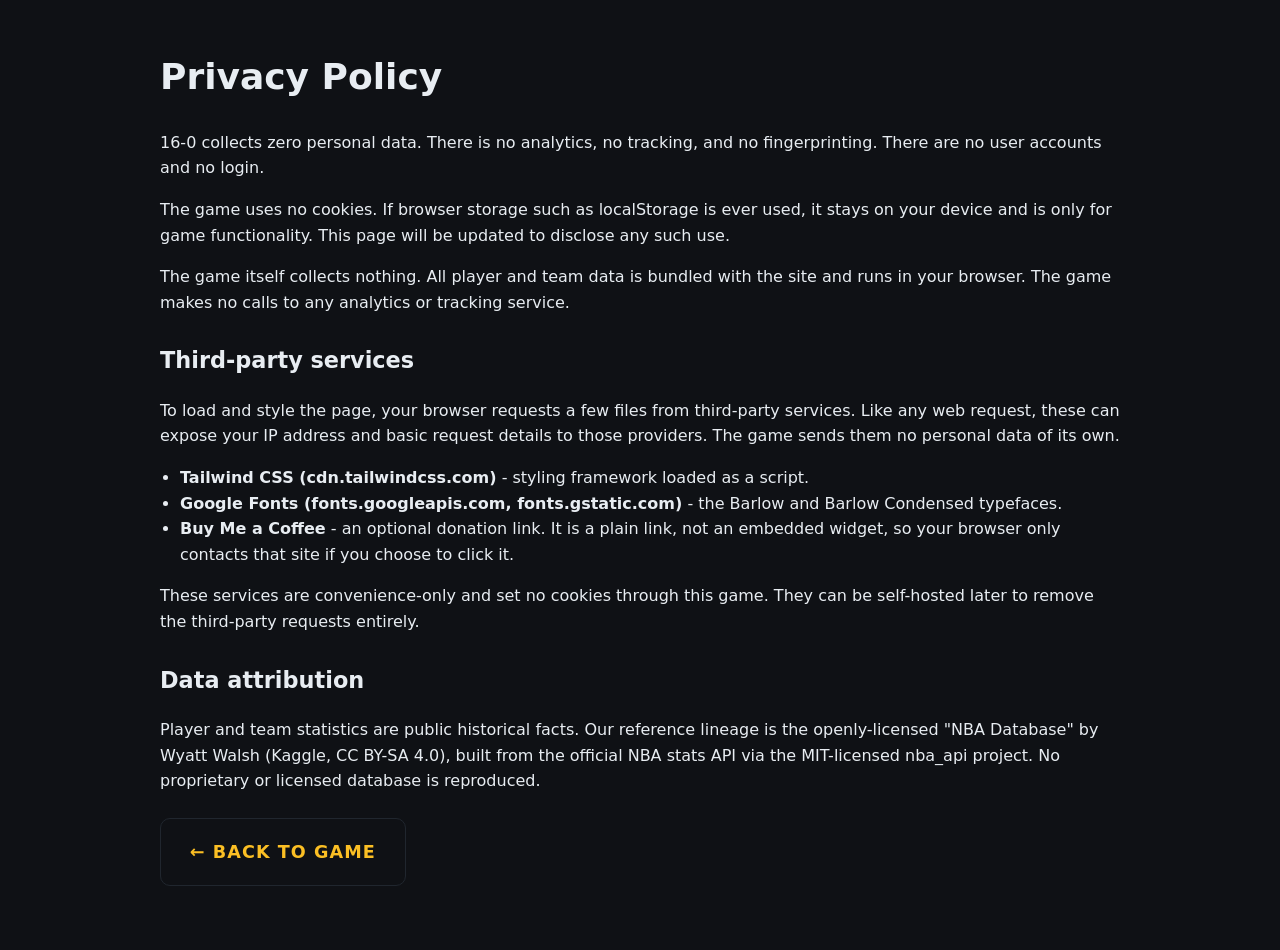
==== pages/privacy.html @ afa3c84a "feat: entirety of v1 complete" ====
<!DOCTYPE html>
<html lang="en">
<head>
  <meta charset="UTF-8" />
  <meta name="viewport" content="width=device-width, initial-scale=1.0" />
  <title>Privacy Policy - 16-0</title>
  <link rel="stylesheet" href="../css/main.css" />
</head>
<body>
  <!-- DRAFT: review with the developer before public launch. Keep accurate to actual behavior. -->
  <main id="app" class="doc">
    <h1>Privacy Policy</h1>
    <p>
      16-0 collects zero personal data. There is no analytics, no tracking, and
      no fingerprinting. There are no user accounts and no login.
    </p>
    <p>
      The game uses no cookies. If browser storage such as localStorage is ever
      used, it stays on your device and is only for game functionality. This
      page will be updated to disclose any such use.
    </p>
    <p>
      The game itself collects nothing. All player and team data is bundled with
      the site and runs in your browser. The game makes no calls to any analytics
      or tracking service.
    </p>

    <h2>Third-party services</h2>
    <p>
      To load and style the page, your browser requests a few files from
      third-party services. Like any web request, these can expose your IP address
      and basic request details to those providers. The game sends them no personal
      data of its own.
    </p>
    <ul>
      <li><strong>Tailwind CSS (cdn.tailwindcss.com)</strong> - styling framework loaded as a script.</li>
      <li><strong>Google Fonts (fonts.googleapis.com, fonts.gstatic.com)</strong> - the Barlow and Barlow Condensed typefaces.</li>
      <li><strong>Buy Me a Coffee</strong> - an optional donation link. It is a plain link, not an embedded widget, so your browser only contacts that site if you choose to click it.</li>
    </ul>
    <p>
      These services are convenience-only and set no cookies through this game. They
      can be self-hosted later to remove the third-party requests entirely.
    </p>

    <h2>Data attribution</h2>
    <p>
      Player and team statistics are public historical facts. Our reference lineage
      is the openly-licensed "NBA Database" by Wyatt Walsh (Kaggle, CC BY-SA 4.0),
      built from the official NBA stats API via the MIT-licensed nba_api project. No
      proprietary or licensed database is reproduced.
    </p>

    <p style="margin-top: 1.5rem"><a class="btn btn-ghost" href="../index.html">&larr; Back to game</a></p>
  </main>
</body>
</html>
---- css/main.css ----
/* 16-0 custom styles. Tailwind handles layout utilities; this file holds the
   components Tailwind cannot express cleanly: buttons, the half-court, the spin
   reel, drag states, and the menu overlay. Palette mirrors tailwind.config. */

:root {
  --color-bg: #0f1115;
  --color-surface: #181c22;
  --color-surface-2: #20262e;
  --color-text: #e8edf2;
  --color-muted: #9aa6b2;
  --color-orange: #e8743b;
  --color-gold: #fbbf24;
  --radius: 10px;
  --ease: cubic-bezier(0.16, 1, 0.3, 1);
  --duration: 200ms;
}

/* Base layer. Index.html also sets these via Tailwind utility classes (which win
   on that page); this keeps the standalone legal pages themed without Tailwind. */
body {
  margin: 0;
  background: var(--color-bg);
  color: var(--color-text);
  font-family: "Barlow", system-ui, -apple-system, sans-serif;
  line-height: 1.6;
}
.screen, .site-footer, .overlay { font-family: inherit; }

/* Depth on the app shell: a faint warm glow up top and a soft vignette below, over
   a near-black base. Higher specificity than Tailwind's bg-court so the color stays
   but the gradient layers on. Fixed so it doesn't scroll. */
body.bg-court {
  background-color: #0b0d11;
  background-image:
    radial-gradient(70% 45% at 50% -5%, rgba(251, 191, 36, 0.07), transparent 70%),
    radial-gradient(90% 60% at 50% 110%, rgba(0, 0, 0, 0.55), transparent 65%);
  background-attachment: fixed;
  background-repeat: no-repeat;
}

/* Standalone content pages (about/privacy/terms) opt in with class="doc". */
.doc { max-width: 60rem; margin: 0 auto; padding: 1.5rem 1rem 3rem; }
.doc h1, .doc h2 { font-family: "Barlow Condensed", system-ui, sans-serif; font-weight: 700; }
.doc h1 { font-size: 2.25rem; }
.doc h2 { font-size: 1.4rem; margin-top: 1.75rem; }
.doc a { color: var(--color-gold); }
.doc ul { padding-left: 1.25rem; }

/* A screen is one full view. It grows to fill the main column so the footer
   stays pinned to the bottom of the viewport instead of bouncing with content.
   JS toggles Tailwind's .hidden (display:none) so only one screen is ever laid out. */
.screen {
  display: flex;
  flex: 1 0 auto;
  flex-direction: column;
  align-items: center;
  text-align: center;
  justify-content: flex-start;
  padding-top: 0.25rem;
  animation: screen-in var(--duration) var(--ease);
}
/* Short, hero-style screens read better centered in the available height. */
.screen[data-screen="menu"],
.screen[data-screen="result"] {
  justify-content: center;
  padding-top: 0;
}

@keyframes screen-in {
  from { opacity: 0; transform: translateY(8px); }
  to { opacity: 1; transform: translateY(0); }
}

/* Hero wordmark: a whisper of warm glow so it lifts off the dark backdrop. */
#menu-title { text-shadow: 0 0 48px rgba(251, 191, 36, 0.10); }

/* ---- Buttons ---- */
.btn {
  display: inline-flex;
  align-items: center;
  justify-content: center;
  min-height: 44px;
  padding: 0.7rem 1.8rem;
  border: none;
  border-radius: var(--radius);
  font-family: "Barlow Condensed", system-ui, sans-serif;
  font-weight: 700;
  font-size: 1.1rem;
  text-transform: uppercase;
  letter-spacing: 0.06em;
  text-decoration: none;
  cursor: pointer;
  transition: transform var(--duration) var(--ease),
              filter var(--duration) var(--ease),
              box-shadow var(--duration) var(--ease),
              border-color var(--duration) var(--ease),
              background-color var(--duration) var(--ease);
}

.btn-gold { background: var(--color-gold); color: #1a1206; }
.btn-orange { background: var(--color-orange); color: #fff; }
.btn-ghost {
  background: transparent;
  color: var(--color-text);
  border: 1px solid var(--color-surface-2);
}
.btn:hover { filter: brightness(1.06); transform: translateY(-1px); }
.btn:active { transform: translateY(1px); filter: brightness(1); }
.btn-gold:hover { box-shadow: 0 8px 24px rgba(251, 191, 36, 0.28); }
.btn-ghost:hover { background: var(--color-surface); border-color: rgba(251, 191, 36, 0.55); }

.btn-back {
  align-self: flex-start;
  background: none;
  border: none;
  color: var(--color-muted);
  font-size: 0.95rem;
  cursor: pointer;
  padding: 0.25rem 0;
  transition: color var(--duration) var(--ease);
}
.btn-back:hover { color: var(--color-text); }

.btn-icon {
  background: var(--color-surface);
  color: var(--color-text);
  border: 1px solid var(--color-surface-2);
  border-radius: var(--radius);
  width: 44px;
  height: 44px;
  display: inline-flex;
  align-items: center;
  justify-content: center;
  cursor: pointer;
  transition: background-color var(--duration) var(--ease);
}
.btn-icon:hover { background: var(--color-surface-2); }

.btn-coffee {
  display: inline-block;
  background: var(--color-gold);
  color: #1a1206;
  font-family: "Barlow Condensed", system-ui, sans-serif;
  font-weight: 700;
  text-transform: uppercase;
  letter-spacing: 0.05em;
  padding: 0.55rem 1.4rem;
  border-radius: 999px;
  transition: transform var(--duration) var(--ease), filter var(--duration) var(--ease);
}
.btn-coffee:hover { filter: brightness(1.08); transform: translateY(-2px); box-shadow: 0 8px 22px rgba(251, 191, 36, 0.3); }

/* ---- Cards (mode + era) ---- */
.mode-card,
.era-card {
  display: flex;
  flex-direction: column;
  align-items: flex-start;
  text-align: left;
  background: linear-gradient(180deg, var(--color-surface), #14181e);
  border: 1px solid var(--color-surface-2);
  border-radius: var(--radius);
  padding: 1.25rem;
  cursor: pointer;
  transition: transform var(--duration) var(--ease),
              border-color var(--duration) var(--ease),
              box-shadow var(--duration) var(--ease),
              background-color var(--duration) var(--ease);
}
.mode-card:hover,
.era-card:hover {
  transform: translateY(-4px);
  border-color: var(--color-gold);
  box-shadow: 0 14px 32px rgba(0, 0, 0, 0.45), 0 0 0 1px rgba(251, 191, 36, 0.22);
}
.mode-card.selected,
.era-card.selected { border-color: var(--color-gold); }

/* Cards rise in with a small stagger after the screen fades in. */
.mode-card { animation: rise-in 380ms var(--ease) both; }
.mode-card:nth-child(2) { animation-delay: 90ms; }
@keyframes rise-in {
  from { opacity: 0; transform: translateY(14px); }
  to { opacity: 1; transform: translateY(0); }
}

.era-card {
  align-items: center;
  text-align: center;
  min-height: 96px;
  justify-content: center;
}
.era-card .era-name { font-family: "Barlow Condensed", sans-serif; font-weight: 700; font-size: 1.25rem; }
.era-card .era-years { color: var(--color-muted); font-size: 0.85rem; }

.era-card.locked {
  cursor: not-allowed;
  opacity: 0.45;
}
.era-card.locked:hover { transform: none; border-color: var(--color-surface-2); }
.era-card .era-badge {
  font-size: 0.7rem;
  text-transform: uppercase;
  letter-spacing: 0.08em;
  color: var(--color-gold);
  margin-top: 0.35rem;
}

/* ---- Spin ---- */
.spin-stage {
  width: 100%;
  max-width: 22rem;
  height: 6rem;
  display: flex;
  align-items: center;
  justify-content: center;
  background: linear-gradient(180deg, var(--color-surface), #14181e);
  border: 1px solid var(--color-surface-2);
  border-radius: var(--radius);
  overflow: hidden;
  transition: border-color var(--duration) var(--ease), box-shadow var(--duration) var(--ease);
}
/* The reel glows gold while spinning and holds a soft glow once it settles,
   echoing 82-0's lit-up spin boxes but in our palette. */
.spin-stage:has(.is-spinning) {
  border-color: var(--color-gold);
  box-shadow: 0 0 0 1px rgba(251, 191, 36, 0.35), inset 0 0 36px rgba(251, 191, 36, 0.12);
}
.spin-stage:has(.settled) {
  border-color: color-mix(in srgb, var(--accent, var(--color-gold)) 55%, transparent);
  box-shadow: 0 0 26px color-mix(in srgb, var(--accent, var(--color-gold)) 22%, transparent);
}
.spin-reel {
  font-family: "Barlow Condensed", sans-serif;
  font-weight: 800;
  font-size: clamp(1.1rem, 4vw, 1.7rem);
  line-height: 1.05;
  text-align: center;
  padding: 0 0.75rem;
}
.spin-reel.is-spinning {
  filter: blur(1px);
  opacity: 0.85;
  animation: reel-pulse 120ms linear infinite;
}
.spin-reel.settled {
  color: var(--accent, var(--color-gold));
  animation: reel-pop 320ms var(--ease);
}
.spin-reel .reel-year { display: block; font-size: 0.85em; color: var(--color-muted); }
@keyframes reel-pulse { 50% { transform: translateY(-2px); } }
@keyframes reel-pop { 0% { transform: scale(0.85); } 60% { transform: scale(1.06); } 100% { transform: scale(1); } }

/* ---- Draft layout: spin reel + picks on the left, half-court on the right ---- */
.draft-layout {
  width: 100%;
  display: flex;
  flex-direction: column;
  gap: 1rem;
  margin-top: 0.25rem;
  align-items: center;
}
.draft-left {
  width: 100%;
  display: flex;
  flex-direction: column;
  align-items: center;
}
/* Stacked on mobile: court first so the tap-to-place target stays in view. */
.draft-right { width: 100%; order: -1; }
@media (min-width: 768px) {
  .draft-layout { flex-direction: row; align-items: flex-start; justify-content: center; }
  .draft-left { width: 22rem; flex: none; order: 0; }
  .draft-right { flex: 1; order: 0; }
  .draft-right .court { margin-top: 0; }
}

/* ---- Half court ---- */
/* Realistic light-hardwood floor with faint plank lines and white court markings. */
.court {
  position: relative;
  width: 100%;
  max-width: 30rem;
  aspect-ratio: 1 / 0.82;
  margin: 1.5rem auto 0;
  background:
    repeating-linear-gradient(90deg, rgba(0,0,0,0.05) 0 2px, transparent 2px 40px),
    linear-gradient(180deg, #c79a63 0%, #b9893f 100%);
  border: 2px solid rgba(255,255,255,0.55);
  border-radius: var(--radius);
  overflow: hidden;
}
/* Paint / key */
.court::before {
  content: "";
  position: absolute;
  top: 0;
  left: 50%;
  transform: translateX(-50%);
  width: 34%;
  height: 38%;
  border: 2px solid rgba(255,255,255,0.55);
  border-top: none;
}
/* Three-point arc + free-throw circle */
.court::after {
  content: "";
  position: absolute;
  top: -28%;
  left: 50%;
  transform: translateX(-50%);
  width: 92%;
  height: 78%;
  border: 2px solid rgba(255,255,255,0.5);
  border-radius: 0 0 50% 50%;
}

.slot {
  position: absolute;
  transform: translate(-50%, -50%);
  width: 4.4rem;
  height: 4.4rem;
  display: flex;
  align-items: center;
  justify-content: center;
  border: 2px solid rgba(255,255,255,0.75);
  border-radius: 50%;
  background: rgba(15,17,21,0.45);
  transition: border-color var(--duration) var(--ease),
              background-color var(--duration) var(--ease),
              transform var(--duration) var(--ease);
  z-index: 1;
}
.slot .slot-label {
  position: absolute;
  bottom: -1.2rem;
  font-family: "Barlow Condensed", sans-serif;
  font-weight: 700;
  font-size: 0.8rem;
  color: #fff;
  text-shadow: 0 1px 2px rgba(0,0,0,0.5);
}
/* Highlight slots an actively dragged player is eligible for. */
.slot.eligible {
  border-color: var(--color-gold);
  background: rgba(251,191,36,0.18);
}
.slot.drop-hover { transform: translate(-50%, -50%) scale(1.08); }

/* Detail card for the highlighted court player: full name, positions, then stats.
   Hidden (collapsed + faded) until .show is added, then it slides/fades in. */
.player-detail {
  width: 100%;
  max-width: 24rem;
  margin: 0.85rem auto 0;
  padding: 0 0.75rem;
  border-left: 3px solid var(--accent, var(--color-gold));
  text-align: left;
  opacity: 0;
  max-height: 0;
  overflow: hidden;
  transform: translateY(-4px);
  transition: opacity var(--duration) var(--ease),
              transform var(--duration) var(--ease),
              max-height var(--duration) var(--ease);
}
.player-detail.show {
  opacity: 1;
  max-height: 6rem;
  transform: translateY(0);
  padding: 0.4rem 0.75rem;
}
.player-detail .pd-name {
  font-family: "Barlow Condensed", sans-serif;
  font-weight: 800;
  font-size: 1.1rem;
  line-height: 1.1;
  color: var(--color-text);
}
.player-detail .pd-pos {
  font-family: "Barlow Condensed", sans-serif;
  font-weight: 700;
  font-size: 0.78rem;
  letter-spacing: 0.04em;
  color: var(--accent, var(--color-gold));
}
.player-detail .pd-stats {
  font-size: 0.72rem;
  color: var(--color-muted);
  margin-top: 0.15rem;
}
@media (prefers-reduced-motion: reduce) {
  .player-detail { transition: none; }
}

/* Prompt under the court that guides placing/moving the active player. */
.court-hint {
  min-height: 1.4rem;
  margin: 0.85rem auto 0;
  max-width: 28rem;
  text-align: center;
  font-size: 0.85rem;
  color: var(--color-gold);
}

/* Slot positions mirror a real half-court diagram (basket at top):
   PF + C flank the paint up high, SF on the left wing, SG on the right wing,
   PG out front at the top of the key. */
.slot[data-slot="PF"] { left: 28%; top: 22%; }
.slot[data-slot="C"]  { left: 70%; top: 18%; }
.slot[data-slot="SF"] { left: 16%; top: 48%; }
.slot[data-slot="SG"] { left: 86%; top: 52%; }
.slot[data-slot="PG"] { left: 50%; top: 78%; }

/* ---- Player chips / bench ---- */
.player {
  display: flex;
  flex-direction: column;
  align-items: center;
  justify-content: center;
  gap: 0.1rem;
  background: var(--color-surface-2);
  border: 1px solid rgba(255,255,255,0.10);
  border-radius: 8px;
  padding: 0.4rem 0.5rem;
  cursor: pointer;
  touch-action: none;
  user-select: none;
  transition: transform var(--duration) var(--ease), box-shadow var(--duration) var(--ease);
}
.player:hover { transform: translateY(-2px); box-shadow: 0 4px 14px rgba(0,0,0,0.35); border-color: rgba(251,191,36,0.45); }
.player.dragging { opacity: 0.45; }

/* Chip inside a court slot is round and compact. Neutral by default so it only
   draws attention once selected. */
/* Placed chip keeps its team's color (--accent, set inline) as a ring + faint tint
   so the court reads as a real lineup of franchises. Falls back to neutral. */
.slot .player {
  width: 100%;
  height: 100%;
  border-radius: 50%;
  background: color-mix(in srgb, var(--accent, var(--color-surface-2)) 16%, var(--color-surface-2));
  color: var(--color-text);
  border: 2px solid var(--accent, rgba(255,255,255,0.18));
}
/* The selected chip deepens its team color and glows; its eligible targets breathe. */
.slot .player.selected {
  background: color-mix(in srgb, var(--accent, var(--color-gold)) 34%, var(--color-surface-2));
  border-color: #fff;
  box-shadow: 0 0 0 3px color-mix(in srgb, var(--accent, var(--color-gold)) 55%, transparent);
}
/* Court node shows 2-letter initials big, overall small underneath. */
.player .p-init { font-family: "Barlow Condensed", sans-serif; font-weight: 800; font-size: 1.15rem; line-height: 1; letter-spacing: 0.02em; }
.player .p-name { font-family: "Barlow Condensed", sans-serif; font-weight: 700; font-size: 0.8rem; line-height: 1; text-align: center; }
.player .p-meta { font-size: 0.68rem; color: var(--color-muted); }
.player .p-ovr {
  font-family: "Barlow Condensed", sans-serif;
  font-weight: 800;
  font-size: 0.78rem;
  color: var(--color-gold);
}

/* Slots a selected player can move to or swap with. Pulses to invite a tap;
   also carries a static highlight so reduced-motion users still see the targets. */
.slot.breathing {
  border-color: var(--color-gold);
  background: rgba(251,191,36,0.16);
  animation: breathe 1.4s var(--ease) infinite;
}
@keyframes breathe {
  0%, 100% { box-shadow: 0 0 0 0 rgba(251,191,36,0.0); }
  50% { box-shadow: 0 0 0 6px rgba(251,191,36,0.22); }
}

.bench {
  display: flex;
  flex-wrap: wrap;
  justify-content: center;
  gap: 0.6rem;
  width: 100%;
  margin-top: 0.75rem;
  min-height: 4rem;
}
.bench .player-mini { min-width: 9rem; }

/* A pick that cannot be drafted right now (already owned, or no open slot). */
.player.locked { opacity: 0.4; cursor: not-allowed; }
.player.locked:hover { transform: none; box-shadow: none; }

/* ---- Tournament ---- */
.matchup {
  display: grid;
  grid-template-columns: 1fr auto 1fr;
  gap: 0.75rem;
  align-items: start;
  margin-top: 1rem;
}
.matchup-side {
  background: var(--color-surface);
  border: 1px solid var(--color-surface-2);
  border-top: 3px solid var(--color-surface-2); /* color set inline per team */
  border-radius: var(--radius);
  padding: 0.85rem;
  text-align: center;
}
.vs {
  align-self: center;
  font-family: "Barlow Condensed", sans-serif;
  font-weight: 700;
  color: var(--color-muted);
}
.opp-year { color: var(--color-muted); font-size: 0.75rem; font-weight: 600; white-space: nowrap; }
.mini-five { display: flex; flex-direction: column; gap: 0.35rem; margin-top: 0.5rem; }
.player-mini {
  display: flex;
  align-items: center;
  gap: 0.5rem;
  background: var(--color-surface-2);
  border-radius: 6px;
  padding: 0.3rem 0.5rem;
  font-size: 0.85rem;
}
/* Initial-avatar square; background color is set inline (team or gold). */
.mini-av {
  flex: none;
  width: 1.6rem;
  height: 1.6rem;
  border-radius: 5px;
  display: inline-flex;
  align-items: center;
  justify-content: center;
  font-family: "Barlow Condensed", sans-serif;
  font-weight: 800;
  font-size: 0.72rem;
  color: #15110a;
}
.mini-slot { font-family: "Barlow Condensed", sans-serif; font-weight: 700; color: var(--color-muted); width: 1.6rem; text-align: left; }
.mini-name { flex: 1; text-align: left; }
.player-mini .p-ovr { color: var(--color-gold); font-family: "Barlow Condensed", sans-serif; font-weight: 800; }

.game-log {
  margin: 1rem auto 0;
  width: 100%;
  max-width: 24rem;
  display: flex;
  flex-direction: column;
  gap: 0.35rem;
}
.game-row {
  display: flex;
  justify-content: space-between;
  gap: 1rem;
  padding: 0.4rem 0.75rem;
  border-radius: 6px;
  background: var(--color-surface);
  border-left: 3px solid transparent;
  font-family: "Barlow Condensed", sans-serif;
  font-weight: 600;
}
.game-row.win { border-color: var(--color-gold); }
.game-row.loss { border-color: #9aa6b2; }

/* Live game scoreboard with the count-up score. */
.scoreboard { text-align: center; margin-top: 1rem; min-height: 4.5rem; }
.sb-label {
  font-family: "Barlow Condensed", sans-serif;
  text-transform: uppercase;
  letter-spacing: 0.1em;
  color: var(--color-muted);
  font-size: 0.85rem;
}
.sb-score {
  font-family: "Barlow Condensed", sans-serif;
  font-weight: 800;
  font-size: clamp(2.2rem, 9vw, 3.2rem);
  line-height: 1;
  display: flex;
  align-items: center;
  justify-content: center;
  gap: 0.75rem;
}
.sb-score .sb-dash { color: var(--color-muted); }
.sb-score .won { color: var(--color-gold); }

.confirm-panel { max-width: 26rem; text-align: left; }

/* Score-animation speed picker, sits beside the play button. */
.speed-control {
  display: inline-flex;
  align-items: center;
  gap: 0.4rem;
  color: var(--color-muted);
  font-family: "Barlow Condensed", sans-serif;
  font-weight: 700;
  font-size: 0.85rem;
  text-transform: uppercase;
  letter-spacing: 0.05em;
}
.speed-control select {
  background: var(--color-surface);
  border: 1px solid var(--color-surface-2);
  border-radius: 8px;
  color: var(--color-text);
  font: inherit;
  padding: 0.4rem 0.5rem;
  cursor: pointer;
}

/* Post-game box score: a small title over two tables (your roster | opponent). */
.statsheet {
  display: flex;
  flex-direction: column;
  align-items: center;
  gap: 0.6rem;
  margin: 1rem auto 0;
  width: 100%;
  max-width: 40rem;
  animation: screen-in 240ms var(--ease);
}
.statsheet:empty { display: none; }
.ss-title {
  font-family: "Barlow Condensed", sans-serif;
  font-weight: 800;
  font-size: 0.95rem;
  text-transform: uppercase;
  letter-spacing: 0.06em;
  color: var(--color-muted);
}
.ss-tables {
  display: flex;
  flex-wrap: wrap;
  justify-content: center;
  gap: 1rem 1.5rem;
  width: 100%;
}
.ss-table {
  border-collapse: collapse;
  font-size: 0.8rem;
  flex: 1 1 16rem;
  max-width: 20rem;
}
.ss-table th, .ss-table td { padding: 0.3rem 0.4rem; text-align: right; }
.ss-table thead th {
  font-family: "Barlow Condensed", sans-serif;
  text-transform: uppercase;
  letter-spacing: 0.05em;
  font-size: 0.7rem;
  color: var(--color-muted);
  border-bottom: 1px solid var(--color-surface-2);
}
.ss-table th.ss-team { text-align: left; font-size: 0.95rem; font-weight: 800; }
.ss-table td.ss-name { text-align: left; display: flex; align-items: center; gap: 0.45rem; }
.ss-table tbody tr:nth-child(odd) { background: rgba(255,255,255,0.02); }
/* Standout of each five (most pts + reb + ast). Listed after the zebra rule so it
   wins on source order. */
.ss-table tbody tr.ss-top { background: color-mix(in srgb, var(--color-gold) 16%, transparent); }
.ss-table tbody tr.ss-top td { font-weight: 700; color: var(--color-text); }
.ss-table tbody td { font-variant-numeric: tabular-nums; }
.ss-av {
  flex: none;
  width: 1.4rem;
  height: 1.4rem;
  border-radius: 4px;
  display: inline-flex;
  align-items: center;
  justify-content: center;
  font-family: "Barlow Condensed", sans-serif;
  font-weight: 800;
  font-size: 0.66rem;
  color: #15110a;
}

/* Game picker shown at series end: one pill per game, click to view its box score. */
.box-tabs {
  display: flex;
  flex-wrap: wrap;
  justify-content: center;
  gap: 0.4rem;
  margin: 1rem auto 0;
}
.box-tabs:empty { display: none; }
.box-tab {
  background: var(--color-surface);
  border: 1px solid var(--color-surface-2);
  border-radius: 999px;
  color: var(--color-muted);
  font-family: "Barlow Condensed", sans-serif;
  font-weight: 700;
  font-size: 0.75rem;
  text-transform: uppercase;
  letter-spacing: 0.04em;
  padding: 0.25rem 0.75rem;
  cursor: pointer;
  transition: color var(--duration) var(--ease), border-color var(--duration) var(--ease);
}
.box-tab:hover { color: var(--color-text); }
.box-tab.active { color: #1a1206; background: var(--color-gold); border-color: var(--color-gold); }

/* Finals MVP card on the result screen. */
.result-mvp {
  margin: 1.25rem auto 0;
  padding: 0.85rem 1.75rem;
  border: 1px solid var(--color-surface-2);
  border-radius: var(--radius);
  background: linear-gradient(180deg, rgba(251,191,36,0.08), transparent);
}
.result-mvp .mvp-label {
  font-family: "Barlow Condensed", sans-serif;
  font-weight: 800;
  text-transform: uppercase;
  letter-spacing: 0.12em;
  font-size: 0.75rem;
  color: var(--color-gold);
}
.result-mvp .mvp-name {
  font-family: "Barlow Condensed", sans-serif;
  font-weight: 800;
  font-size: 1.5rem;
  line-height: 1.1;
}
.result-mvp .mvp-stats {
  color: var(--color-muted);
  font-size: 0.85rem;
  margin-top: 0.15rem;
}

/* ---- Draft picks list (spun team) ---- */
.pick-list {
  width: 100%;
  max-width: 30rem;
  margin: 0.6rem auto 0;
  display: flex;
  flex-direction: column;
  gap: 0.4rem;
  max-height: 22rem;
  overflow-y: auto;
  padding-right: 0.35rem;
  scrollbar-width: thin;
  scrollbar-color: var(--color-surface-2) transparent;
}
.pick-list::-webkit-scrollbar { width: 8px; }
.pick-list::-webkit-scrollbar-thumb {
  background: var(--color-surface-2);
  border-radius: 999px;
}
.pick-row {
  width: 100%;
  text-align: left;
  background: var(--color-surface);
  border: 1px solid var(--color-surface-2);
  border-radius: 8px;
  padding: 0.4rem 0.65rem;
  cursor: pointer;
  transition: transform var(--duration) var(--ease), border-color var(--duration) var(--ease);
}
.pick-row:hover { transform: translateX(3px); border-color: var(--color-gold); box-shadow: inset 3px 0 0 var(--color-gold); }
.pick-row.selected { border-color: var(--color-gold); box-shadow: 0 0 0 1px var(--color-gold); }
.pick-row.locked { opacity: 0.4; cursor: not-allowed; }
.pick-row.locked:hover { transform: none; border-color: var(--color-surface-2); }
.pick-head { display: flex; align-items: baseline; gap: 0.5rem; }
.pick-name { font-family: "Barlow Condensed", sans-serif; font-weight: 700; font-size: 0.98rem; line-height: 1.1; }
.pick-pos { color: var(--color-muted); font-size: 0.72rem; text-transform: uppercase; letter-spacing: 0.05em; }
.pick-ovr { margin-left: auto; font-family: "Barlow Condensed", sans-serif; font-weight: 800; color: var(--color-gold); }
.pick-stats { color: var(--color-muted); font-size: 0.72rem; margin-top: 0.05rem; line-height: 1.2; }

/* Ratings-mode filters: search, position chips, and sort. */
.pick-controls {
  width: 100%;
  max-width: 30rem;
  margin: 0 auto;
  display: flex;
  flex-wrap: wrap;
  gap: 0.4rem;
  align-items: center;
  justify-content: center;
}
.pick-search {
  flex: 1 1 100%;
  background: var(--color-surface);
  border: 1px solid var(--color-surface-2);
  border-radius: 8px;
  color: var(--color-text);
  padding: 0.32rem 0.6rem;
  font: inherit;
  font-size: 0.85rem;
}
.pick-search::placeholder { color: var(--color-muted); }
.pick-chips { display: flex; flex-wrap: wrap; gap: 0.3rem; }
.pick-chip {
  background: var(--color-surface);
  border: 1px solid var(--color-surface-2);
  border-radius: 999px;
  color: var(--color-muted);
  font-family: "Barlow Condensed", sans-serif;
  font-weight: 700;
  font-size: 0.72rem;
  text-transform: uppercase;
  letter-spacing: 0.04em;
  padding: 0.2rem 0.6rem;
  cursor: pointer;
  transition: color var(--duration) var(--ease), border-color var(--duration) var(--ease);
}
.pick-chip:hover { color: var(--color-text); }
.pick-chip.active { color: #1a1206; background: var(--color-gold); border-color: var(--color-gold); }
.pick-sort {
  display: inline-flex;
  align-items: center;
  gap: 0.3rem;
  color: var(--color-muted);
  font-size: 0.72rem;
  text-transform: uppercase;
  letter-spacing: 0.04em;
}
.pick-sort select {
  background: var(--color-surface);
  border: 1px solid var(--color-surface-2);
  border-radius: 8px;
  color: var(--color-text);
  font: inherit;
  font-size: 0.78rem;
  padding: 0.2rem 0.45rem;
}

/* The floating clone that follows the pointer during a drag. */
.drag-ghost {
  position: fixed;
  z-index: 60;
  pointer-events: none;
  width: 6rem;
  opacity: 0.95;
  transform: translate(-50%, -50%);
}

/* ---- Menu overlay ---- */
.overlay {
  position: fixed;
  inset: 0;
  background: rgba(0,0,0,0.6);
  display: flex;
  align-items: center;
  justify-content: center;
  padding: 1rem;
  z-index: 50;
  animation: screen-in 150ms var(--ease);
}
.overlay-panel {
  position: relative;
  width: 100%;
  max-width: 30rem;
  background: var(--color-surface);
  border: 1px solid var(--color-surface-2);
  border-radius: var(--radius);
  padding: 1.5rem;
}
.overlay-close {
  position: absolute;
  top: 0.75rem;
  right: 0.75rem;
  font-size: 1.4rem;
  line-height: 1;
}
.overlay-tabs { display: flex; gap: 0.5rem; margin: 0.5rem 0 1.25rem; }
.overlay-tab {
  background: none;
  border: none;
  color: var(--color-muted);
  font-family: "Barlow Condensed", sans-serif;
  font-weight: 700;
  font-size: 1rem;
  text-transform: uppercase;
  letter-spacing: 0.05em;
  padding: 0.35rem 0.2rem;
  border-bottom: 2px solid transparent;
  cursor: pointer;
  transition: color var(--duration) var(--ease), border-color var(--duration) var(--ease);
}
.overlay-tab:hover { color: var(--color-text); }
.overlay-tab.active { color: var(--color-text); border-color: var(--color-gold); }

.setting-row { display: flex; align-items: center; justify-content: space-between; padding: 0.5rem 0; }
.link { color: var(--color-gold); }
.link:hover { text-decoration: underline; }

/* ---- Footer ---- */
/* Compact, centered stack: support button, legal nav, disclaimer, fine print. */
.site-footer {
  display: flex;
  flex-direction: column;
  align-items: center;
  text-align: center;
  color: var(--color-muted);
  font-size: 0.85rem;
  padding: 1.25rem 1rem 1.5rem;
  border-top: 1px solid var(--color-surface);
}
.site-footer .btn-coffee { margin-bottom: 0.85rem; }
.legal-links { display: flex; gap: 1rem; margin-bottom: 0.75rem; }
.legal-links a { color: var(--color-muted); transition: color var(--duration) var(--ease); }
.legal-links a:hover { color: var(--color-gold); }
.footer-disclaimer {
  max-width: 34rem;
  margin: 0 auto 0.5rem;
  font-size: 0.78rem;
  line-height: 1.5;
}
.footer-fine { margin: 0; font-size: 0.72rem; opacity: 0.8; }

/* ---- Focus + reduced motion ---- */
:focus-visible { outline: 2px solid var(--color-gold); outline-offset: 3px; }

@media (prefers-reduced-motion: reduce) {
  *, *::before, *::after { animation-duration: 0.01ms !important; transition-duration: 0.01ms !important; }
}
/* Manual toggle from the Settings panel. */
body.reduce-motion *, body.reduce-motion *::before, body.reduce-motion *::after {
  animation-duration: 0.01ms !important;
  transition-duration: 0.01ms !important;
}
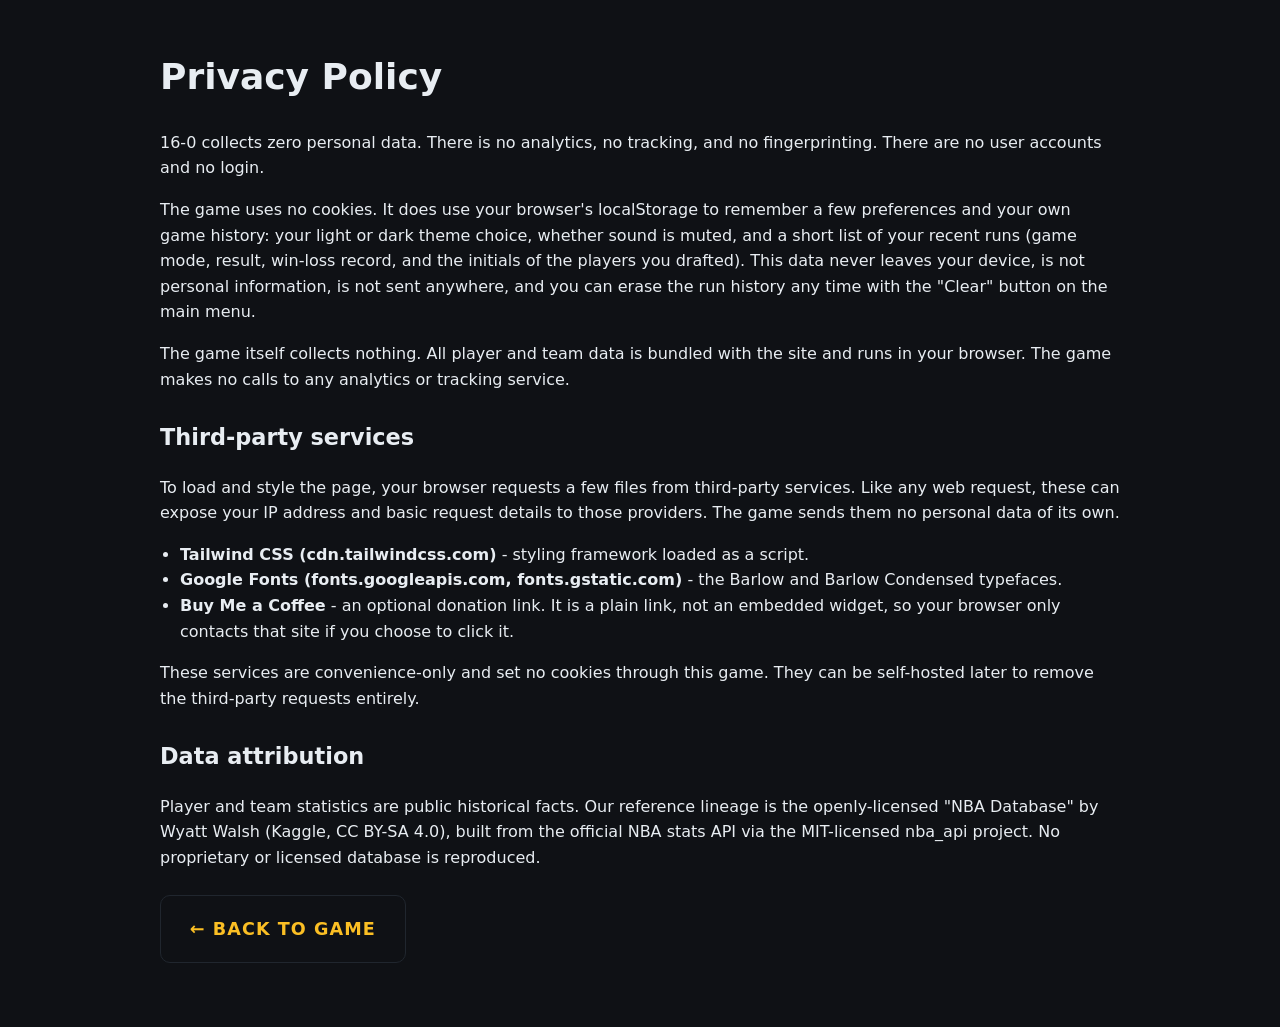
==== commit 76019219: "feat: added spin sound effect, more flexible player positions, privacy policy adjustment, light mode" ====
--- a/pages/privacy.html
+++ b/pages/privacy.html
@@ -15,9 +15,13 @@
       no fingerprinting. There are no user accounts and no login.
     </p>
     <p>
-      The game uses no cookies. If browser storage such as localStorage is ever
-      used, it stays on your device and is only for game functionality. This
-      page will be updated to disclose any such use.
+      The game uses no cookies. It does use your browser's localStorage to remember
+      a few preferences and your own game history: your light or dark theme choice,
+      whether sound is muted, and a short list of your recent runs (game mode,
+      result, win-loss record, and the initials of the players you drafted). This
+      data never leaves your device, is not personal information, is not sent
+      anywhere, and you can erase the run history any time with the "Clear" button on
+      the main menu.
     </p>
     <p>
       The game itself collects nothing. All player and team data is bundled with
--- a/css/main.css
+++ b/css/main.css
@@ -10,6 +10,8 @@
   --color-muted: #9aa6b2;
   --color-orange: #e8743b;
   --color-gold: #fbbf24;
+  --coffee-bg: #fbbf24;   /* Buy me a coffee button: gold in both themes */
+  --coffee-text: #000000; /* black text on the gold button in both themes */
   --radius: 10px;
   --ease: cubic-bezier(0.16, 1, 0.3, 1);
   --duration: 200ms;
@@ -38,6 +40,35 @@
   background-repeat: no-repeat;
 }
 
+/* Light theme: re-point the palette variables (every component reads these) and
+   override the few hard-coded utility colors and the app-shell background. Gold and
+   the team/court colors are intentionally kept. */
+body.light {
+  --color-bg: #f3f5f8;
+  --color-surface: #ffffff;
+  --color-surface-2: #e4e8ee;
+  --color-text: #1a2129;
+  --color-muted: #5c6773;
+  color: var(--color-text);
+}
+body.bg-court.light {
+  background-color: #eef1f5;
+  background-image:
+    radial-gradient(70% 45% at 50% -5%, rgba(251, 191, 36, 0.16), transparent 70%),
+    radial-gradient(90% 60% at 50% 110%, rgba(0, 0, 0, 0.06), transparent 65%);
+}
+body.light .text-white { color: var(--color-text); }
+body.light .text-muted { color: var(--color-muted); }
+body.light .spin-stage { background: linear-gradient(180deg, #ffffff, #eef1f5); }
+/* The cards hard-code a dark gradient bottom; give them a light one so their
+   description text stays readable in light mode. */
+body.light .mode-card,
+body.light .era-card { background: linear-gradient(180deg, #ffffff, #e7ebf2); }
+body.light .mode-card:hover,
+body.light .era-card:hover {
+  box-shadow: 0 12px 28px rgba(20, 30, 50, 0.14), 0 0 0 1px rgba(251, 191, 36, 0.3);
+}
+
 /* Standalone content pages (about/privacy/terms) opt in with class="doc". */
 .doc { max-width: 60rem; margin: 0 auto; padding: 1.5rem 1rem 3rem; }
 .doc h1, .doc h2 { font-family: "Barlow Condensed", system-ui, sans-serif; font-weight: 700; }
@@ -138,8 +169,8 @@
 
 .btn-coffee {
   display: inline-block;
-  background: var(--color-gold);
-  color: #1a1206;
+  background: var(--coffee-bg);
+  color: var(--coffee-text);
   font-family: "Barlow Condensed", system-ui, sans-serif;
   font-weight: 700;
   text-transform: uppercase;
@@ -488,14 +519,18 @@
 .player.locked:hover { transform: none; box-shadow: none; }
 
 /* ---- Tournament ---- */
+/* minmax(0,1fr) lets the side columns shrink below their content's natural width
+   instead of pushing the grid past the viewport (the cause of the mobile sideways
+   scroll). On narrow screens the two teams stack so each gets the full width. */
 .matchup {
   display: grid;
-  grid-template-columns: 1fr auto 1fr;
+  grid-template-columns: minmax(0, 1fr) auto minmax(0, 1fr);
   gap: 0.75rem;
   align-items: start;
   margin-top: 1rem;
 }
 .matchup-side {
+  min-width: 0;
   background: var(--color-surface);
   border: 1px solid var(--color-surface-2);
   border-top: 3px solid var(--color-surface-2); /* color set inline per team */
@@ -503,6 +538,10 @@
   padding: 0.85rem;
   text-align: center;
 }
+@media (max-width: 640px) {
+  .matchup { grid-template-columns: 1fr; gap: 0.5rem; }
+  .vs { padding: 0.15rem 0; }
+}
 .vs {
   align-self: center;
   font-family: "Barlow Condensed", sans-serif;
@@ -515,6 +554,7 @@
   display: flex;
   align-items: center;
   gap: 0.5rem;
+  min-width: 0;
   background: var(--color-surface-2);
   border-radius: 6px;
   padding: 0.3rem 0.5rem;
@@ -535,7 +575,7 @@
   color: #15110a;
 }
 .mini-slot { font-family: "Barlow Condensed", sans-serif; font-weight: 700; color: var(--color-muted); width: 1.6rem; text-align: left; }
-.mini-name { flex: 1; text-align: left; }
+.mini-name { flex: 1; min-width: 0; text-align: left; overflow: hidden; text-overflow: ellipsis; white-space: nowrap; }
 .player-mini .p-ovr { color: var(--color-gold); font-family: "Barlow Condensed", sans-serif; font-weight: 800; }
 
 .game-log {
@@ -724,6 +764,61 @@
   margin-top: 0.15rem;
 }
 
+/* Recent attempts preview on the main menu (from local history). */
+.history {
+  width: 100%;
+  max-width: 30rem;
+  margin: 2.5rem auto 0;
+  text-align: left;
+}
+.history-head {
+  display: flex;
+  justify-content: space-between;
+  align-items: baseline;
+  font-family: "Barlow Condensed", sans-serif;
+  font-weight: 700;
+  text-transform: uppercase;
+  letter-spacing: 0.08em;
+  font-size: 0.8rem;
+  color: var(--color-muted);
+  margin-bottom: 0.5rem;
+}
+.history-clear {
+  background: none;
+  border: none;
+  color: var(--color-muted);
+  font: inherit;
+  text-transform: uppercase;
+  letter-spacing: 0.06em;
+  cursor: pointer;
+}
+.history-clear:hover { color: var(--color-gold); }
+.history-list { list-style: none; margin: 0; padding: 0; display: flex; flex-direction: column; gap: 0.35rem; }
+.history-row {
+  display: grid;
+  grid-template-columns: auto auto 1fr;
+  align-items: center;
+  gap: 0.5rem 0.75rem;
+  background: var(--color-surface);
+  border: 1px solid var(--color-surface-2);
+  border-left: 3px solid var(--color-surface-2);
+  border-radius: 8px;
+  padding: 0.4rem 0.7rem;
+  font-size: 0.85rem;
+}
+.history-row.history-perfect { border-left-color: var(--color-gold); }
+.history-row.history-won { border-left-color: #2bb673; }
+.history-row.history-eliminated { border-left-color: #9aa6b2; }
+.history-outcome { font-family: "Barlow Condensed", sans-serif; font-weight: 800; }
+.history-mode { color: var(--color-muted); font-size: 0.78rem; text-transform: uppercase; letter-spacing: 0.04em; }
+.history-record { font-variant-numeric: tabular-nums; font-weight: 700; }
+.history-team {
+  grid-column: 1 / -1;
+  color: var(--color-muted);
+  font-size: 0.72rem;
+  letter-spacing: 0.03em;
+}
+
 /* ---- Draft picks list (spun team) ---- */
 .pick-list {
   width: 100%;
@@ -734,6 +829,8 @@
   gap: 0.4rem;
   max-height: 22rem;
   overflow-y: auto;
+  user-select: none; /* tapping a player drafts them; text selection just gets in the way */
+  -webkit-user-select: none;
   padding-right: 0.35rem;
   scrollbar-width: thin;
   scrollbar-color: var(--color-surface-2) transparent;
@@ -883,27 +980,46 @@
 
 /* ---- Footer ---- */
 /* Compact, centered stack: support button, legal nav, disclaimer, fine print. */
+/* Compact footer: a thin disclaimer line, then one horizontal bar with the
+   copyright on the left and the links + coffee button on the right. Wraps and
+   re-centers on narrow screens. */
 .site-footer {
   display: flex;
   flex-direction: column;
   align-items: center;
+  gap: 0.6rem;
+  color: var(--color-muted);
+  font-size: 0.85rem;
+  padding: 0.9rem 1.25rem 1.1rem;
+  border-top: 1px solid var(--color-surface-2);
+}
+.footer-disclaimer {
+  max-width: 60rem;
+  margin: 0;
+  font-size: 0.74rem;
+  line-height: 1.5;
   text-align: center;
-  color: var(--color-muted);
-  font-size: 0.85rem;
-  padding: 1.25rem 1rem 1.5rem;
-  border-top: 1px solid var(--color-surface);
-}
-.site-footer .btn-coffee { margin-bottom: 0.85rem; }
-.legal-links { display: flex; gap: 1rem; margin-bottom: 0.75rem; }
-.legal-links a { color: var(--color-muted); transition: color var(--duration) var(--ease); }
-.legal-links a:hover { color: var(--color-gold); }
-.footer-disclaimer {
-  max-width: 34rem;
-  margin: 0 auto 0.5rem;
-  font-size: 0.78rem;
-  line-height: 1.5;
-}
-.footer-fine { margin: 0; font-size: 0.72rem; opacity: 0.8; }
+}
+.footer-bar {
+  display: flex;
+  align-items: center;
+  justify-content: space-between;
+  flex-wrap: wrap;
+  gap: 0.5rem 1.25rem;
+  width: 100%;
+  max-width: 64rem;
+}
+.footer-fine { margin: 0; font-size: 0.72rem; opacity: 0.85; }
+.legal-links { display: flex; align-items: center; gap: 1rem; margin: 0; }
+/* Plain text links only - the coffee button keeps its own colors (see .btn-coffee). */
+.legal-links a:not(.btn-coffee) { color: var(--color-muted); transition: color var(--duration) var(--ease); }
+.legal-links a:not(.btn-coffee):hover { color: var(--color-gold); }
+.site-footer .btn-coffee { padding: 0.4rem 1rem; font-size: 0.82rem; }
+.btn-coffee:hover { color: var(--coffee-text); } /* stay readable; hover only brightens the gold */
+@media (max-width: 640px) {
+  .footer-bar { justify-content: center; }
+  .footer-fine { width: 100%; text-align: center; }
+}
 
 /* ---- Focus + reduced motion ---- */
 :focus-visible { outline: 2px solid var(--color-gold); outline-offset: 3px; }
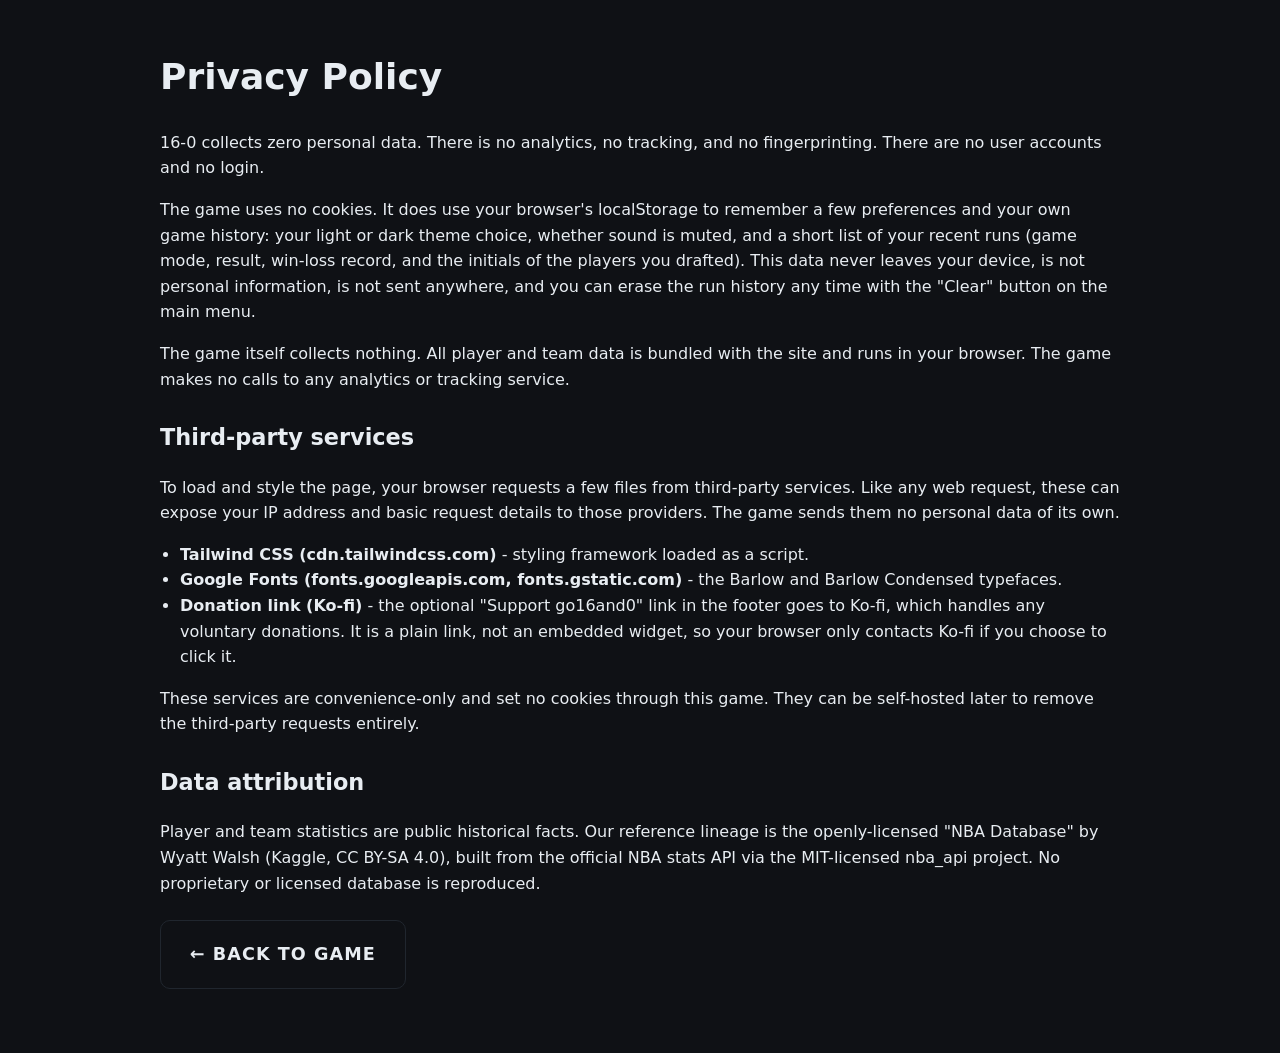
==== commit 2049d18d: "fix: head to head table placement, support button text and animation fix." ====
--- a/pages/privacy.html
+++ b/pages/privacy.html
@@ -39,7 +39,7 @@
     <ul>
       <li><strong>Tailwind CSS (cdn.tailwindcss.com)</strong> - styling framework loaded as a script.</li>
       <li><strong>Google Fonts (fonts.googleapis.com, fonts.gstatic.com)</strong> - the Barlow and Barlow Condensed typefaces.</li>
-      <li><strong>Buy Me a Coffee</strong> - an optional donation link. It is a plain link, not an embedded widget, so your browser only contacts that site if you choose to click it.</li>
+      <li><strong>Donation link (Ko-fi)</strong> - the optional "Support go16and0" link in the footer goes to Ko-fi, which handles any voluntary donations. It is a plain link, not an embedded widget, so your browser only contacts Ko-fi if you choose to click it.</li>
     </ul>
     <p>
       These services are convenience-only and set no cookies through this game. They
--- a/css/main.css
+++ b/css/main.css
@@ -10,8 +10,8 @@
   --color-muted: #9aa6b2;
   --color-orange: #e8743b;
   --color-gold: #fbbf24;
-  --coffee-bg: #fbbf24;   /* Buy me a coffee button: gold in both themes */
-  --coffee-text: #000000; /* black text on the gold button in both themes */
+  --support-bg: #fbbf24;   /* Support button: gold in both themes */
+  --support-text: #000000; /* black text on the gold button in both themes */
   --radius: 10px;
   --ease: cubic-bezier(0.16, 1, 0.3, 1);
   --duration: 200ms;
@@ -74,7 +74,8 @@
 .doc h1, .doc h2 { font-family: "Barlow Condensed", system-ui, sans-serif; font-weight: 700; }
 .doc h1 { font-size: 2.25rem; }
 .doc h2 { font-size: 1.4rem; margin-top: 1.75rem; }
-.doc a { color: var(--color-gold); }
+/* Plain text links are gold; button-styled anchors keep their own colors. */
+.doc a:not(.btn) { color: var(--color-gold); }
 .doc ul { padding-left: 1.25rem; }
 
 /* A screen is one full view. It grows to fill the main column so the footer
@@ -167,10 +168,10 @@
 }
 .btn-icon:hover { background: var(--color-surface-2); }
 
-.btn-coffee {
+.btn-support {
   display: inline-block;
-  background: var(--coffee-bg);
-  color: var(--coffee-text);
+  background: var(--support-bg);
+  color: var(--support-text);
   font-family: "Barlow Condensed", system-ui, sans-serif;
   font-weight: 700;
   text-transform: uppercase;
@@ -179,7 +180,7 @@
   border-radius: 999px;
   transition: transform var(--duration) var(--ease), filter var(--duration) var(--ease);
 }
-.btn-coffee:hover { filter: brightness(1.08); transform: translateY(-2px); box-shadow: 0 8px 22px rgba(251, 191, 36, 0.3); }
+.btn-support:hover { filter: brightness(1.08); transform: translateY(-2px); box-shadow: 0 8px 22px rgba(251, 191, 36, 0.3); }
 
 /* ---- Cards (mode + era) ---- */
 .mode-card,
@@ -979,9 +980,8 @@
 .link:hover { text-decoration: underline; }
 
 /* ---- Footer ---- */
-/* Compact, centered stack: support button, legal nav, disclaimer, fine print. */
 /* Compact footer: a thin disclaimer line, then one horizontal bar with the
-   copyright on the left and the links + coffee button on the right. Wraps and
+   copyright on the left and the links + support button on the right. Wraps and
    re-centers on narrow screens. */
 .site-footer {
   display: flex;
@@ -1011,11 +1011,11 @@
 }
 .footer-fine { margin: 0; font-size: 0.72rem; opacity: 0.85; }
 .legal-links { display: flex; align-items: center; gap: 1rem; margin: 0; }
-/* Plain text links only - the coffee button keeps its own colors (see .btn-coffee). */
-.legal-links a:not(.btn-coffee) { color: var(--color-muted); transition: color var(--duration) var(--ease); }
-.legal-links a:not(.btn-coffee):hover { color: var(--color-gold); }
-.site-footer .btn-coffee { padding: 0.4rem 1rem; font-size: 0.82rem; }
-.btn-coffee:hover { color: var(--coffee-text); } /* stay readable; hover only brightens the gold */
+/* Plain text links only - the support button keeps its own colors (see .btn-support). */
+.legal-links a:not(.btn-support) { color: var(--color-muted); transition: color var(--duration) var(--ease); }
+.legal-links a:not(.btn-support):hover { color: var(--color-gold); }
+.site-footer .btn-support { padding: 0.4rem 1rem; font-size: 0.82rem; }
+.btn-support:hover { color: var(--support-text); } /* stay readable; hover only brightens the gold */
 @media (max-width: 640px) {
   .footer-bar { justify-content: center; }
   .footer-fine { width: 100%; text-align: center; }
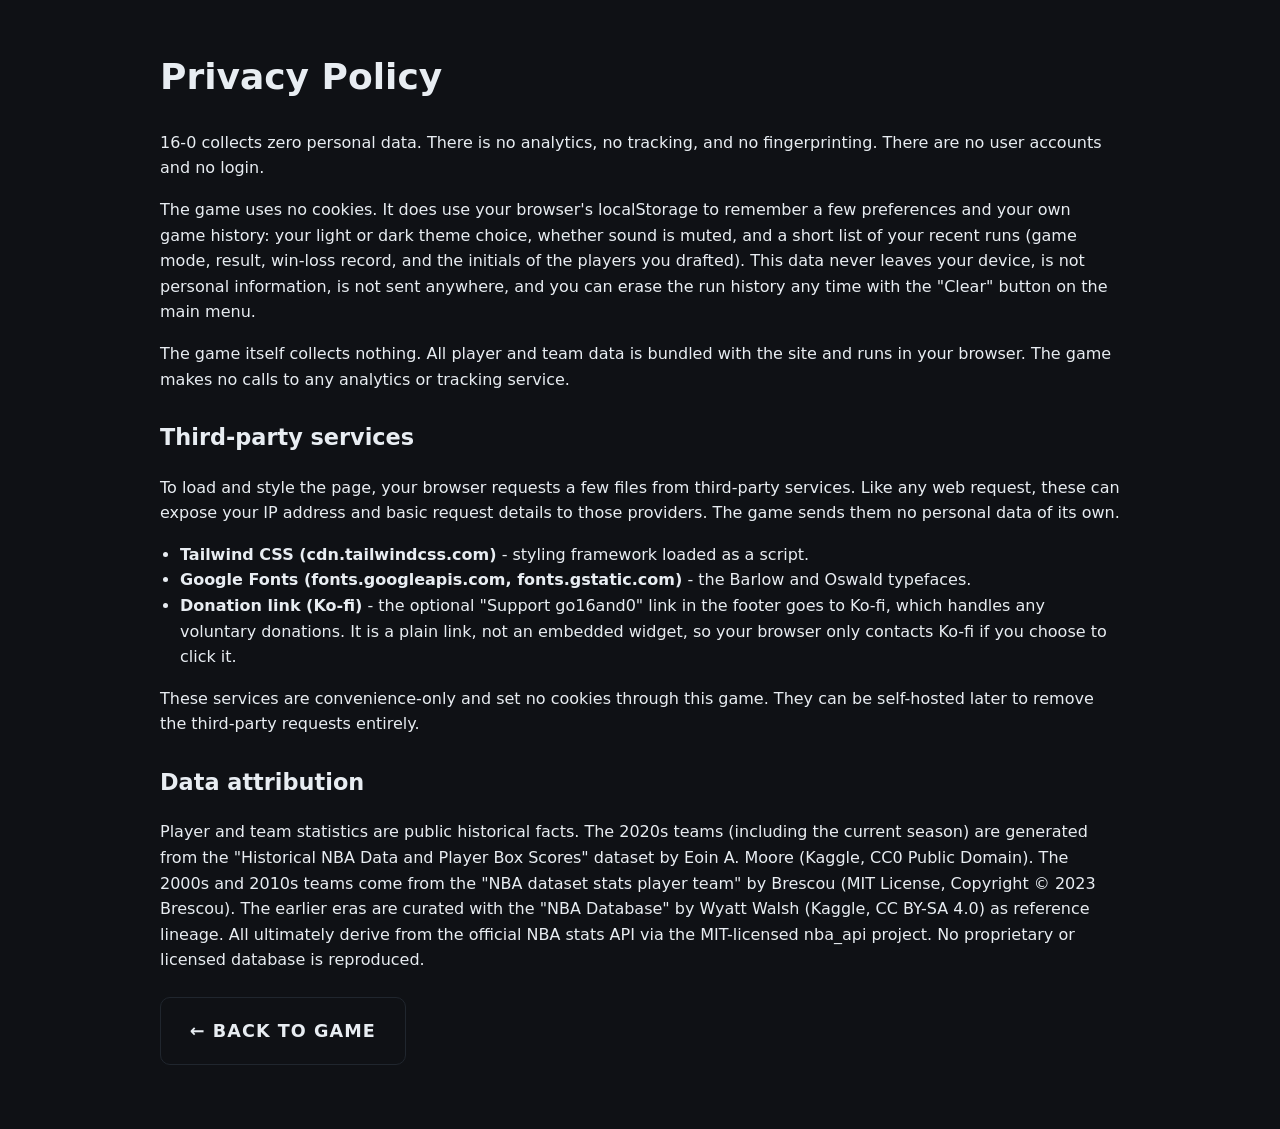
==== commit 9fcde647: "feat: added more teams, improved data, fixed season record, difficulty adjustments, and more" ====
--- a/pages/privacy.html
+++ b/pages/privacy.html
@@ -38,7 +38,7 @@
     </p>
     <ul>
       <li><strong>Tailwind CSS (cdn.tailwindcss.com)</strong> - styling framework loaded as a script.</li>
-      <li><strong>Google Fonts (fonts.googleapis.com, fonts.gstatic.com)</strong> - the Barlow and Barlow Condensed typefaces.</li>
+      <li><strong>Google Fonts (fonts.googleapis.com, fonts.gstatic.com)</strong> - the Barlow and Oswald typefaces.</li>
       <li><strong>Donation link (Ko-fi)</strong> - the optional "Support go16and0" link in the footer goes to Ko-fi, which handles any voluntary donations. It is a plain link, not an embedded widget, so your browser only contacts Ko-fi if you choose to click it.</li>
     </ul>
     <p>
@@ -48,10 +48,14 @@
 
     <h2>Data attribution</h2>
     <p>
-      Player and team statistics are public historical facts. Our reference lineage
-      is the openly-licensed "NBA Database" by Wyatt Walsh (Kaggle, CC BY-SA 4.0),
-      built from the official NBA stats API via the MIT-licensed nba_api project. No
-      proprietary or licensed database is reproduced.
+      Player and team statistics are public historical facts. The 2020s teams (including
+      the current season) are generated from the "Historical NBA Data and Player Box
+      Scores" dataset by Eoin A. Moore (Kaggle, CC0 Public Domain). The 2000s and 2010s
+      teams come from the "NBA dataset stats player team" by Brescou (MIT License,
+      Copyright &copy; 2023 Brescou). The earlier eras are curated with the "NBA Database"
+      by Wyatt Walsh (Kaggle, CC BY-SA 4.0) as reference lineage. All ultimately derive
+      from the official NBA stats API via the MIT-licensed nba_api project. No proprietary
+      or licensed database is reproduced.
     </p>
 
     <p style="margin-top: 1.5rem"><a class="btn btn-ghost" href="../index.html">&larr; Back to game</a></p>
--- a/css/main.css
+++ b/css/main.css
@@ -71,7 +71,7 @@
 
 /* Standalone content pages (about/privacy/terms) opt in with class="doc". */
 .doc { max-width: 60rem; margin: 0 auto; padding: 1.5rem 1rem 3rem; }
-.doc h1, .doc h2 { font-family: "Barlow Condensed", system-ui, sans-serif; font-weight: 700; }
+.doc h1, .doc h2 { font-family: "Oswald", system-ui, sans-serif; font-weight: 700; }
 .doc h1 { font-size: 2.25rem; }
 .doc h2 { font-size: 1.4rem; margin-top: 1.75rem; }
 /* Plain text links are gold; button-styled anchors keep their own colors. */
@@ -115,7 +115,7 @@
   padding: 0.7rem 1.8rem;
   border: none;
   border-radius: var(--radius);
-  font-family: "Barlow Condensed", system-ui, sans-serif;
+  font-family: "Oswald", system-ui, sans-serif;
   font-weight: 700;
   font-size: 1.1rem;
   text-transform: uppercase;
@@ -172,7 +172,7 @@
   display: inline-block;
   background: var(--support-bg);
   color: var(--support-text);
-  font-family: "Barlow Condensed", system-ui, sans-serif;
+  font-family: "Oswald", system-ui, sans-serif;
   font-weight: 700;
   text-transform: uppercase;
   letter-spacing: 0.05em;
@@ -222,7 +222,7 @@
   min-height: 96px;
   justify-content: center;
 }
-.era-card .era-name { font-family: "Barlow Condensed", sans-serif; font-weight: 700; font-size: 1.25rem; }
+.era-card .era-name { font-family: "Oswald", sans-serif; font-weight: 700; font-size: 1.25rem; }
 .era-card .era-years { color: var(--color-muted); font-size: 0.85rem; }
 
 .era-card.locked {
@@ -263,7 +263,7 @@
   box-shadow: 0 0 26px color-mix(in srgb, var(--accent, var(--color-gold)) 22%, transparent);
 }
 .spin-reel {
-  font-family: "Barlow Condensed", sans-serif;
+  font-family: "Oswald", sans-serif;
   font-weight: 800;
   font-size: clamp(1.1rem, 4vw, 1.7rem);
   line-height: 1.05;
@@ -366,7 +366,7 @@
 .slot .slot-label {
   position: absolute;
   bottom: -1.2rem;
-  font-family: "Barlow Condensed", sans-serif;
+  font-family: "Oswald", sans-serif;
   font-weight: 700;
   font-size: 0.8rem;
   color: #fff;
@@ -403,14 +403,14 @@
   padding: 0.4rem 0.75rem;
 }
 .player-detail .pd-name {
-  font-family: "Barlow Condensed", sans-serif;
+  font-family: "Oswald", sans-serif;
   font-weight: 800;
   font-size: 1.1rem;
   line-height: 1.1;
   color: var(--color-text);
 }
 .player-detail .pd-pos {
-  font-family: "Barlow Condensed", sans-serif;
+  font-family: "Oswald", sans-serif;
   font-weight: 700;
   font-size: 0.78rem;
   letter-spacing: 0.04em;
@@ -482,11 +482,11 @@
   box-shadow: 0 0 0 3px color-mix(in srgb, var(--accent, var(--color-gold)) 55%, transparent);
 }
 /* Court node shows 2-letter initials big, overall small underneath. */
-.player .p-init { font-family: "Barlow Condensed", sans-serif; font-weight: 800; font-size: 1.15rem; line-height: 1; letter-spacing: 0.02em; }
-.player .p-name { font-family: "Barlow Condensed", sans-serif; font-weight: 700; font-size: 0.8rem; line-height: 1; text-align: center; }
+.player .p-init { font-family: "Oswald", sans-serif; font-weight: 800; font-size: 1.15rem; line-height: 1; letter-spacing: 0.02em; }
+.player .p-name { font-family: "Oswald", sans-serif; font-weight: 700; font-size: 0.8rem; line-height: 1; text-align: center; }
 .player .p-meta { font-size: 0.68rem; color: var(--color-muted); }
 .player .p-ovr {
-  font-family: "Barlow Condensed", sans-serif;
+  font-family: "Oswald", sans-serif;
   font-weight: 800;
   font-size: 0.78rem;
   color: var(--color-gold);
@@ -523,6 +523,20 @@
 /* minmax(0,1fr) lets the side columns shrink below their content's natural width
    instead of pushing the grid past the viewport (the cause of the mobile sideways
    scroll). On narrow screens the two teams stack so each gets the full width. */
+/* Always-visible home-screen note: the roster build is what matters. */
+.build-note {
+  margin-top: 1.25rem;
+  max-width: 34rem;
+  padding: 0.85rem 1rem;
+  border-left: 3px solid var(--color-gold);
+  border-radius: 0 var(--radius) var(--radius) 0;
+  background: color-mix(in srgb, var(--color-gold) 8%, var(--color-surface));
+  color: var(--color-text);
+  font-size: 0.95rem;
+  line-height: 1.45;
+}
+.build-note strong { color: var(--color-gold); }
+
 .matchup {
   display: grid;
   grid-template-columns: minmax(0, 1fr) auto minmax(0, 1fr);
@@ -545,11 +559,42 @@
 }
 .vs {
   align-self: center;
-  font-family: "Barlow Condensed", sans-serif;
+  font-family: "Oswald", sans-serif;
   font-weight: 700;
   color: var(--color-muted);
 }
 .opp-year { color: var(--color-muted); font-size: 0.75rem; font-weight: 600; white-space: nowrap; }
+
+/* Matchup record + rating line under each team name. Numbers read cleaner in the
+   non-condensed body face with tabular figures than in bold condensed. */
+.matchup-meta {
+  margin-top: 0.25rem;
+  font-family: "Barlow", system-ui, sans-serif;
+  font-weight: 600;
+  font-variant-numeric: tabular-nums;
+  letter-spacing: 0.01em;
+  color: var(--color-muted);
+  font-size: 0.92rem;
+}
+.matchup-meta .meta-rating { color: var(--color-gold); font-weight: 700; margin-left: 0.4rem; }
+
+/* "Home court" pill on the higher-seeded side. */
+.home-badge {
+  display: inline-block;
+  vertical-align: middle;
+  margin-left: 0.4rem;
+  padding: 0.05rem 0.45rem;
+  border-radius: 999px;
+  background: color-mix(in srgb, var(--color-gold) 22%, transparent);
+  border: 1px solid color-mix(in srgb, var(--color-gold) 55%, transparent);
+  color: var(--color-gold);
+  font-family: "Oswald", sans-serif;
+  font-size: 0.66rem;
+  font-weight: 600;
+  text-transform: uppercase;
+  letter-spacing: 0.12em;
+  white-space: nowrap;
+}
 .mini-five { display: flex; flex-direction: column; gap: 0.35rem; margin-top: 0.5rem; }
 .player-mini {
   display: flex;
@@ -570,14 +615,14 @@
   display: inline-flex;
   align-items: center;
   justify-content: center;
-  font-family: "Barlow Condensed", sans-serif;
+  font-family: "Oswald", sans-serif;
   font-weight: 800;
   font-size: 0.72rem;
   color: #15110a;
 }
-.mini-slot { font-family: "Barlow Condensed", sans-serif; font-weight: 700; color: var(--color-muted); width: 1.6rem; text-align: left; }
+.mini-slot { font-family: "Oswald", sans-serif; font-weight: 700; color: var(--color-muted); width: 1.6rem; text-align: left; }
 .mini-name { flex: 1; min-width: 0; text-align: left; overflow: hidden; text-overflow: ellipsis; white-space: nowrap; }
-.player-mini .p-ovr { color: var(--color-gold); font-family: "Barlow Condensed", sans-serif; font-weight: 800; }
+.player-mini .p-ovr { color: var(--color-gold); font-family: "Oswald", sans-serif; font-weight: 800; }
 
 .game-log {
   margin: 1rem auto 0;
@@ -595,7 +640,7 @@
   border-radius: 6px;
   background: var(--color-surface);
   border-left: 3px solid transparent;
-  font-family: "Barlow Condensed", sans-serif;
+  font-family: "Oswald", sans-serif;
   font-weight: 600;
 }
 .game-row.win { border-color: var(--color-gold); }
@@ -604,14 +649,14 @@
 /* Live game scoreboard with the count-up score. */
 .scoreboard { text-align: center; margin-top: 1rem; min-height: 4.5rem; }
 .sb-label {
-  font-family: "Barlow Condensed", sans-serif;
+  font-family: "Oswald", sans-serif;
   text-transform: uppercase;
   letter-spacing: 0.1em;
   color: var(--color-muted);
   font-size: 0.85rem;
 }
 .sb-score {
-  font-family: "Barlow Condensed", sans-serif;
+  font-family: "Oswald", sans-serif;
   font-weight: 800;
   font-size: clamp(2.2rem, 9vw, 3.2rem);
   line-height: 1;
@@ -622,6 +667,16 @@
 }
 .sb-score .sb-dash { color: var(--color-muted); }
 .sb-score .won { color: var(--color-gold); }
+.sb-venue {
+  margin-left: 0.4rem;
+  padding: 0.02rem 0.45rem;
+  border-radius: 999px;
+  border: 1px solid var(--color-surface-2);
+  color: var(--color-muted);
+  font-size: 0.72rem;
+  font-weight: 600;
+  letter-spacing: 0.1em;
+}
 
 .confirm-panel { max-width: 26rem; text-align: left; }
 
@@ -631,7 +686,7 @@
   align-items: center;
   gap: 0.4rem;
   color: var(--color-muted);
-  font-family: "Barlow Condensed", sans-serif;
+  font-family: "Oswald", sans-serif;
   font-weight: 700;
   font-size: 0.85rem;
   text-transform: uppercase;
@@ -660,7 +715,7 @@
 }
 .statsheet:empty { display: none; }
 .ss-title {
-  font-family: "Barlow Condensed", sans-serif;
+  font-family: "Oswald", sans-serif;
   font-weight: 800;
   font-size: 0.95rem;
   text-transform: uppercase;
@@ -682,7 +737,7 @@
 }
 .ss-table th, .ss-table td { padding: 0.3rem 0.4rem; text-align: right; }
 .ss-table thead th {
-  font-family: "Barlow Condensed", sans-serif;
+  font-family: "Oswald", sans-serif;
   text-transform: uppercase;
   letter-spacing: 0.05em;
   font-size: 0.7rem;
@@ -705,7 +760,7 @@
   display: inline-flex;
   align-items: center;
   justify-content: center;
-  font-family: "Barlow Condensed", sans-serif;
+  font-family: "Oswald", sans-serif;
   font-weight: 800;
   font-size: 0.66rem;
   color: #15110a;
@@ -725,7 +780,7 @@
   border: 1px solid var(--color-surface-2);
   border-radius: 999px;
   color: var(--color-muted);
-  font-family: "Barlow Condensed", sans-serif;
+  font-family: "Oswald", sans-serif;
   font-weight: 700;
   font-size: 0.75rem;
   text-transform: uppercase;
@@ -746,7 +801,7 @@
   background: linear-gradient(180deg, rgba(251,191,36,0.08), transparent);
 }
 .result-mvp .mvp-label {
-  font-family: "Barlow Condensed", sans-serif;
+  font-family: "Oswald", sans-serif;
   font-weight: 800;
   text-transform: uppercase;
   letter-spacing: 0.12em;
@@ -754,7 +809,7 @@
   color: var(--color-gold);
 }
 .result-mvp .mvp-name {
-  font-family: "Barlow Condensed", sans-serif;
+  font-family: "Oswald", sans-serif;
   font-weight: 800;
   font-size: 1.5rem;
   line-height: 1.1;
@@ -776,7 +831,7 @@
   display: flex;
   justify-content: space-between;
   align-items: baseline;
-  font-family: "Barlow Condensed", sans-serif;
+  font-family: "Oswald", sans-serif;
   font-weight: 700;
   text-transform: uppercase;
   letter-spacing: 0.08em;
@@ -810,7 +865,7 @@
 .history-row.history-perfect { border-left-color: var(--color-gold); }
 .history-row.history-won { border-left-color: #2bb673; }
 .history-row.history-eliminated { border-left-color: #9aa6b2; }
-.history-outcome { font-family: "Barlow Condensed", sans-serif; font-weight: 800; }
+.history-outcome { font-family: "Oswald", sans-serif; font-weight: 800; }
 .history-mode { color: var(--color-muted); font-size: 0.78rem; text-transform: uppercase; letter-spacing: 0.04em; }
 .history-record { font-variant-numeric: tabular-nums; font-weight: 700; }
 .history-team {
@@ -856,9 +911,9 @@
 .pick-row.locked { opacity: 0.4; cursor: not-allowed; }
 .pick-row.locked:hover { transform: none; border-color: var(--color-surface-2); }
 .pick-head { display: flex; align-items: baseline; gap: 0.5rem; }
-.pick-name { font-family: "Barlow Condensed", sans-serif; font-weight: 700; font-size: 0.98rem; line-height: 1.1; }
+.pick-name { font-family: "Oswald", sans-serif; font-weight: 700; font-size: 0.98rem; line-height: 1.1; }
 .pick-pos { color: var(--color-muted); font-size: 0.72rem; text-transform: uppercase; letter-spacing: 0.05em; }
-.pick-ovr { margin-left: auto; font-family: "Barlow Condensed", sans-serif; font-weight: 800; color: var(--color-gold); }
+.pick-ovr { margin-left: auto; font-family: "Oswald", sans-serif; font-weight: 800; color: var(--color-gold); }
 .pick-stats { color: var(--color-muted); font-size: 0.72rem; margin-top: 0.05rem; line-height: 1.2; }
 
 /* Ratings-mode filters: search, position chips, and sort. */
@@ -889,7 +944,7 @@
   border: 1px solid var(--color-surface-2);
   border-radius: 999px;
   color: var(--color-muted);
-  font-family: "Barlow Condensed", sans-serif;
+  font-family: "Oswald", sans-serif;
   font-weight: 700;
   font-size: 0.72rem;
   text-transform: uppercase;
@@ -962,7 +1017,7 @@
   background: none;
   border: none;
   color: var(--color-muted);
-  font-family: "Barlow Condensed", sans-serif;
+  font-family: "Oswald", sans-serif;
   font-weight: 700;
   font-size: 1rem;
   text-transform: uppercase;
@@ -1021,6 +1076,18 @@
   .footer-fine { width: 100%; text-align: center; }
 }
 
+/* ---- Oswald weight trim ----
+   Oswald is a heavier condensed face than Barlow Condensed, so the small labels and
+   numbers looked thick. Lighten just those dense areas; big display text (wordmark,
+   headings, the live score) keeps its bold weight. Listed last so it wins on source
+   order at equal specificity. */
+.mini-slot, .pick-pos, .opp-year, .sb-label, .sb-venue, .home-badge,
+.ss-table thead th, .ss-title, .box-tab, .history-mode, .speed-control,
+.player .p-name { font-weight: 500; }
+
+.mini-av, .ss-av, .player .p-init, .player-mini .p-ovr,
+.pick-name, .pick-ovr, .history-outcome { font-weight: 600; }
+
 /* ---- Focus + reduced motion ---- */
 :focus-visible { outline: 2px solid var(--color-gold); outline-offset: 3px; }
 
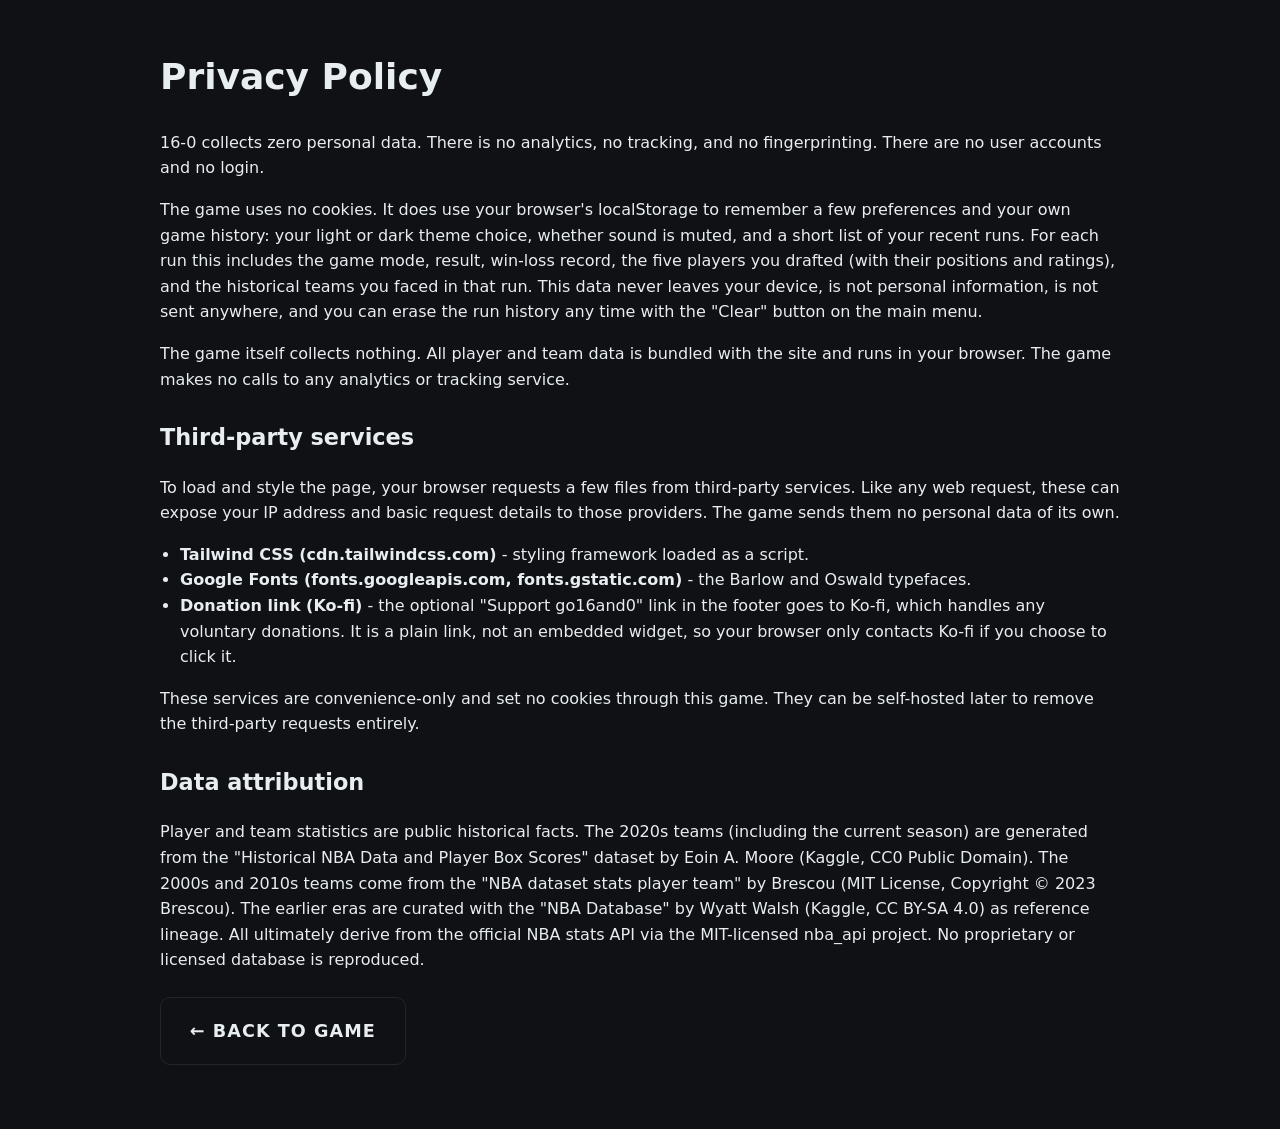
==== commit 920da021: "feat: revamp gauntlet. NOW v1 complete" ====
--- a/pages/privacy.html
+++ b/pages/privacy.html
@@ -17,11 +17,12 @@
     <p>
       The game uses no cookies. It does use your browser's localStorage to remember
       a few preferences and your own game history: your light or dark theme choice,
-      whether sound is muted, and a short list of your recent runs (game mode,
-      result, win-loss record, and the initials of the players you drafted). This
-      data never leaves your device, is not personal information, is not sent
-      anywhere, and you can erase the run history any time with the "Clear" button on
-      the main menu.
+      whether sound is muted, and a short list of your recent runs. For each run this
+      includes the game mode, result, win-loss record, the five players you drafted
+      (with their positions and ratings), and the historical teams you faced in that
+      run. This data never leaves your device, is not personal information, is not
+      sent anywhere, and you can erase the run history any time with the "Clear"
+      button on the main menu.
     </p>
     <p>
       The game itself collects nothing. All player and team data is bundled with
--- a/css/main.css
+++ b/css/main.css
@@ -874,6 +874,49 @@
   font-size: 0.72rem;
   letter-spacing: 0.03em;
 }
+.history-row.is-clickable { cursor: pointer; transition: background 0.12s ease; }
+.history-row.is-clickable:hover { background: var(--color-surface-2); }
+.history-row.is-clickable:focus-visible { outline: 2px solid var(--color-gold); outline-offset: 2px; }
+
+/* ---- Run summary overlay (clicked from a recent attempt) ---- */
+.run-head { margin: 0.25rem 0 1rem; }
+.run-title { font-family: "Oswald", sans-serif; font-weight: 800; font-size: 1.6rem; line-height: 1.1; }
+.run-sub { color: var(--color-muted); font-size: 0.85rem; margin-top: 0.15rem; }
+.run-section {
+  font-family: "Oswald", sans-serif; font-weight: 700; font-size: 0.95rem;
+  text-transform: uppercase; letter-spacing: 0.06em; color: var(--color-muted);
+  margin: 1.1rem 0 0.5rem;
+}
+.run-pos { color: var(--color-muted); font-size: 0.72rem; margin-left: 0.4rem; }
+.run-bracket { list-style: none; margin: 0; padding: 0; display: flex; flex-direction: column; gap: 0.35rem; }
+.run-leg {
+  display: grid;
+  grid-template-columns: 1fr auto;
+  align-items: center;
+  gap: 0.15rem 0.75rem;
+  background: var(--color-surface);
+  border: 1px solid var(--color-surface-2);
+  border-left: 3px solid var(--color-surface-2);
+  border-radius: var(--radius);
+  padding: 0.5rem 0.7rem;
+}
+.run-leg.run-won { border-left-color: #2bb673; }
+.run-leg.run-lost { border-left-color: #e0564f; }
+.run-leg.run-unplayed { opacity: 0.5; }
+.run-round {
+  grid-row: 1; font-family: "Oswald", sans-serif; text-transform: uppercase;
+  letter-spacing: 0.04em; font-size: 0.7rem; color: var(--color-muted);
+}
+.run-opp { grid-row: 2; grid-column: 1; font-weight: 600; }
+.run-opp em { color: var(--color-muted); font-style: normal; font-size: 0.82rem; }
+.run-rec { color: var(--color-muted); font-variant-numeric: tabular-nums; font-size: 0.78rem; }
+.run-badge {
+  grid-row: 1 / -1; grid-column: 2; align-self: center;
+  font-family: "Oswald", sans-serif; font-weight: 700; font-size: 0.78rem;
+}
+.run-won .run-badge { color: #2bb673; }
+.run-lost .run-badge { color: #e0564f; }
+.run-unplayed .run-badge { color: var(--color-muted); }
 
 /* ---- Draft picks list (spun team) ---- */
 .pick-list {
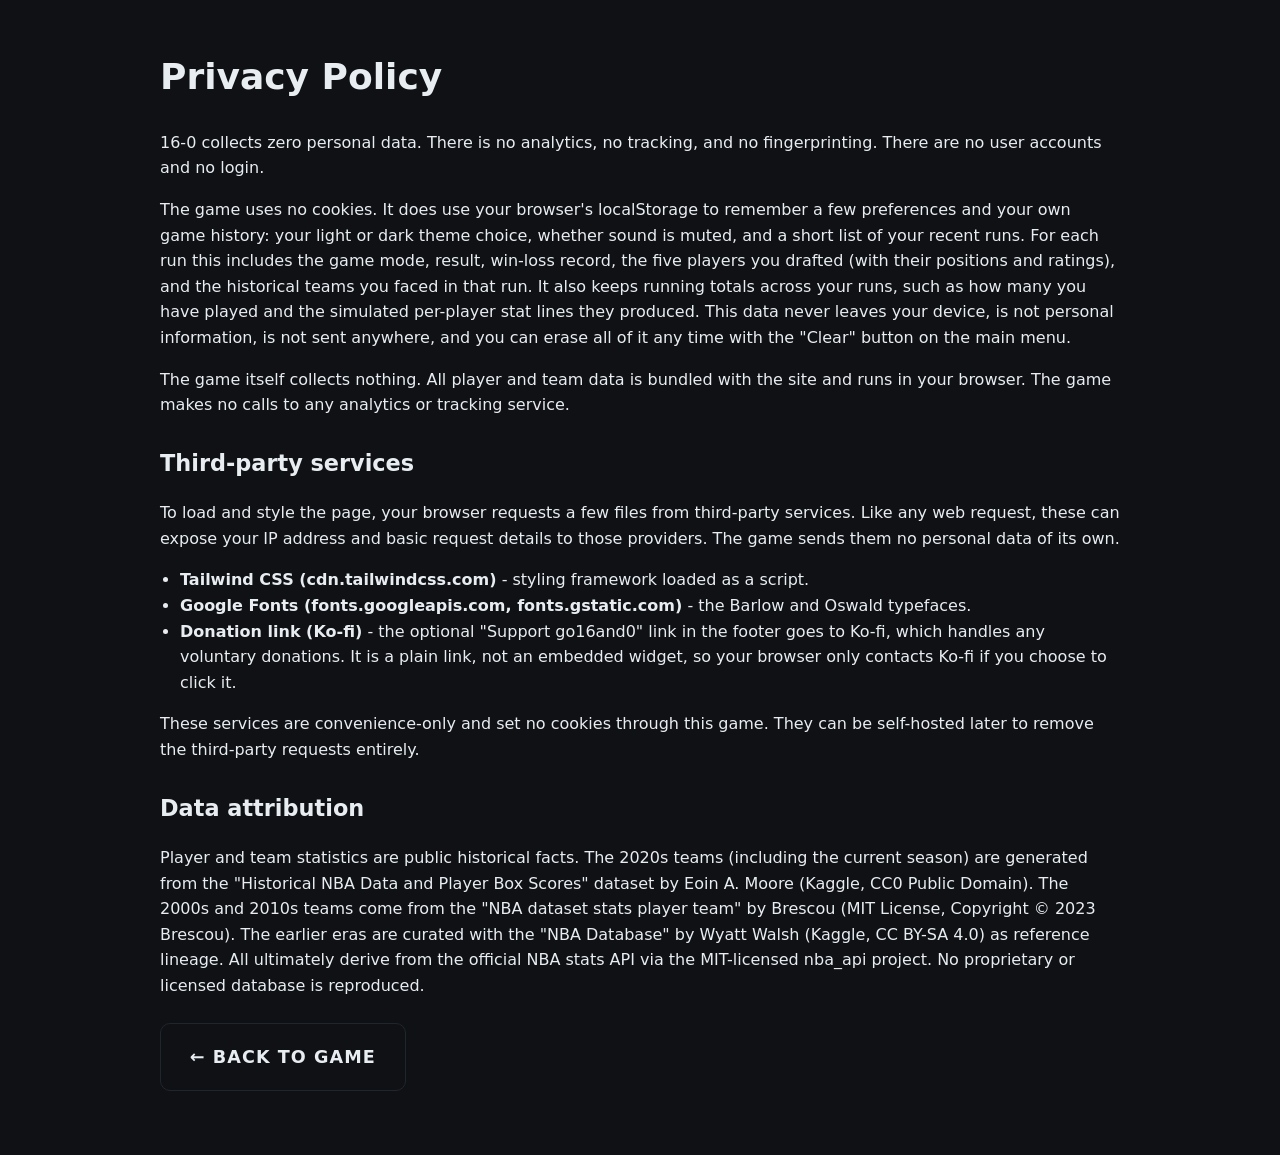
==== commit c144651e: "feat: post-v1 content update: career stats, achievements, mutators, hot hand, difficulty, UI polish" ====
--- a/pages/privacy.html
+++ b/pages/privacy.html
@@ -20,9 +20,10 @@
       whether sound is muted, and a short list of your recent runs. For each run this
       includes the game mode, result, win-loss record, the five players you drafted
       (with their positions and ratings), and the historical teams you faced in that
-      run. This data never leaves your device, is not personal information, is not
-      sent anywhere, and you can erase the run history any time with the "Clear"
-      button on the main menu.
+      run. It also keeps running totals across your runs, such as how many you have
+      played and the simulated per-player stat lines they produced. This data never
+      leaves your device, is not personal information, is not sent anywhere, and you
+      can erase all of it any time with the "Clear" button on the main menu.
     </p>
     <p>
       The game itself collects nothing. All player and team data is bundled with
--- a/css/main.css
+++ b/css/main.css
@@ -97,6 +97,24 @@
   justify-content: center;
   padding-top: 0;
 }
+/* Faint hardwood-court texture behind the playoff screen: subtle horizontal "plank" lines that
+   tile down the whole screen, plus a soft warm glow from the top. Drawn as background gradients
+   (not a pseudo-element) so content sits cleanly on top and nothing intercepts clicks. A tiling
+   pattern (not a single positioned shape) so it never drifts as the screen grows taller. Kept
+   very low-contrast - ambient texture, not a diagram. */
+.screen[data-screen="tournament"] {
+  background-image:
+    repeating-linear-gradient(0deg, color-mix(in srgb, var(--color-gold) 4%, transparent) 0 1px, transparent 1px 2.6rem),
+    radial-gradient(130% 55% at 50% -12%, color-mix(in srgb, var(--color-gold) 6%, transparent), transparent 55%);
+  background-repeat: repeat, no-repeat;
+}
+
+/* The Records screen is a content page, not a hero: stretch its children to full width so
+   the grids lay out in columns instead of collapsing to a centered single stack. */
+.screen[data-screen="stats"] {
+  align-items: stretch;
+  text-align: left;
+}
 
 @keyframes screen-in {
   from { opacity: 0; transform: translateY(8px); }
@@ -238,6 +256,17 @@
   margin-top: 0.35rem;
 }
 
+/* ---- Confetti (championship celebration) ---- */
+.confetti-layer { position: fixed; inset: 0; pointer-events: none; overflow: hidden; z-index: 55; }
+.confetti-piece {
+  position: absolute; top: -16px; width: 8px; height: 14px; border-radius: 2px; opacity: 0.95;
+  animation-name: confetti-fall; animation-timing-function: ease-in; animation-fill-mode: forwards;
+}
+@keyframes confetti-fall {
+  0% { transform: translateY(-16px) translateX(0) rotate(0); opacity: 1; }
+  100% { transform: translateY(104vh) translateX(var(--drift, 0)) rotate(var(--rot, 360deg)); opacity: 0.9; }
+}
+
 /* ---- Spin ---- */
 .spin-stage {
   width: 100%;
@@ -280,8 +309,12 @@
   animation: reel-pop 320ms var(--ease);
 }
 .spin-reel .reel-year { display: block; font-size: 0.85em; color: var(--color-muted); }
+/* Each tick slides the new name up into place, reinforcing the rolling-reel illusion.
+   Defined after .is-spinning so it wins on source order while the reel is mid-spin. */
+.spin-reel.reel-roll { animation: reel-roll 110ms var(--ease); }
 @keyframes reel-pulse { 50% { transform: translateY(-2px); } }
 @keyframes reel-pop { 0% { transform: scale(0.85); } 60% { transform: scale(1.06); } 100% { transform: scale(1); } }
+@keyframes reel-roll { 0% { transform: translateY(-55%); opacity: 0.25; } 100% { transform: translateY(0); opacity: 0.85; } }
 
 /* ---- Draft layout: spin reel + picks on the left, half-court on the right ---- */
 .draft-layout {
@@ -435,6 +468,16 @@
   color: var(--color-gold);
 }
 
+/* Active-mutator note above the draft progress line. */
+.draft-mutator {
+  margin: 0.35rem auto 0;
+  font-size: 0.72rem;
+  font-weight: 600;
+  text-transform: uppercase;
+  letter-spacing: 0.08em;
+  color: var(--color-gold);
+}
+
 /* Slot positions mirror a real half-court diagram (basket at top):
    PF + C flank the paint up high, SF on the left wing, SG on the right wing,
    PG out front at the top of the key. */
@@ -536,6 +579,8 @@
   line-height: 1.45;
 }
 .build-note strong { color: var(--color-gold); }
+/* Gold on the pale light-mode background is too faint; use a darker amber for contrast. */
+body.light .build-note strong { color: #a16207; }
 
 .matchup {
   display: grid;
@@ -546,9 +591,11 @@
 }
 .matchup-side {
   min-width: 0;
-  background: var(--color-surface);
-  border: 1px solid var(--color-surface-2);
-  border-top: 3px solid var(--color-surface-2); /* color set inline per team */
+  /* Faint wash of the team's color from the top, plus a matching top border - a generic,
+     license-safe accent (--side is set inline per team; falls back to neutral). */
+  background: linear-gradient(180deg, color-mix(in srgb, var(--side, transparent) 12%, var(--color-surface)), var(--color-surface) 70%);
+  border: 1px solid var(--color-surface-2);
+  border-top: 3px solid var(--side, var(--color-surface-2));
   border-radius: var(--radius);
   padding: 0.85rem;
   text-align: center;
@@ -564,6 +611,32 @@
   color: var(--color-muted);
 }
 .opp-year { color: var(--color-muted); font-size: 0.75rem; font-weight: 600; white-space: nowrap; }
+
+/* Descriptive analytics card on the tournament screen: your five's aggregates + the round's
+   matchup edge. Ratings mode only (hidden in Blind). */
+.analytics {
+  width: 100%; max-width: 40rem; margin: 0.75rem auto 0;
+  background: var(--color-surface); border: 1px solid var(--color-surface-2);
+  border-radius: var(--radius); padding: 0.85rem 1rem;
+}
+.an-head { display: flex; align-items: center; justify-content: space-between; gap: 0.6rem; margin-bottom: 0.7rem; flex-wrap: wrap; }
+.an-title {
+  font-family: "Oswald", sans-serif; font-weight: 800; text-transform: uppercase;
+  letter-spacing: 0.1em; font-size: 0.75rem; color: var(--color-gold);
+}
+.an-edge {
+  font-family: "Oswald", sans-serif; font-weight: 700; font-size: 0.78rem;
+  color: var(--accent); border: 1px solid var(--accent); border-radius: 999px;
+  padding: 0.15rem 0.6rem; white-space: nowrap;
+}
+.an-metrics { display: grid; grid-template-columns: repeat(auto-fit, minmax(64px, 1fr)); gap: 0.5rem; }
+.an-metric { text-align: center; }
+.an-val { font-family: "Oswald", sans-serif; font-weight: 700; font-size: 1.25rem; line-height: 1; color: var(--color-text); }
+.an-key { margin-top: 0.25rem; font-size: 0.62rem; text-transform: uppercase; letter-spacing: 0.06em; color: var(--color-muted); }
+/* Strength bar under each metric: a quick visual read of where the value sits in its range. */
+.an-bar { margin-top: 0.3rem; height: 4px; border-radius: 999px; background: var(--color-surface-2); overflow: hidden; }
+.an-bar span { display: block; height: 100%; border-radius: inherit; background: var(--color-gold);
+  transition: width var(--duration) var(--ease); }
 
 /* Matchup record + rating line under each team name. Numbers read cleaner in the
    non-condensed body face with tabular figures than in bold condensed. */
@@ -646,6 +719,33 @@
 .game-row.win { border-color: var(--color-gold); }
 .game-row.loss { border-color: #9aa6b2; }
 
+/* Series momentum banner: a short, color-coded phrase under the series score that calls
+   out the stakes (lead, series point, facing elimination). fit-content + auto margins
+   center the pill; min-height reserves its row so the scoreboard never jumps as it changes. */
+.series-momentum {
+  width: fit-content;
+  margin: 0.5rem auto 0;
+  min-height: 1.7rem;
+  padding: 0.22rem 0.75rem;
+  border-radius: 999px;
+  font-family: "Oswald", system-ui, sans-serif;
+  font-weight: 600;
+  text-transform: uppercase;
+  letter-spacing: 0.12em;
+  font-size: 0.8rem;
+  transition: color var(--duration) var(--ease), background var(--duration) var(--ease);
+}
+.series-momentum[hidden] { display: none; }
+.series-momentum.mood-neutral { color: var(--color-muted); background: transparent; }
+.series-momentum.mood-good { color: var(--color-gold); background: rgba(251, 191, 36, 0.12); }
+.series-momentum.mood-bad { color: var(--color-orange); background: rgba(232, 116, 59, 0.13); }
+.series-momentum.mood-critical {
+  color: #ff6a5d;
+  background: rgba(239, 68, 68, 0.15);
+  font-weight: 700;
+  letter-spacing: 0.14em;
+}
+
 /* Live game scoreboard with the count-up score. */
 .scoreboard { text-align: center; margin-top: 1rem; min-height: 4.5rem; }
 .sb-label {
@@ -710,7 +810,7 @@
   gap: 0.6rem;
   margin: 1rem auto 0;
   width: 100%;
-  max-width: 40rem;
+  max-width: 52rem; /* room for the two box tables side by side on wide screens */
   animation: screen-in 240ms var(--ease);
 }
 .statsheet:empty { display: none; }
@@ -752,6 +852,54 @@
 .ss-table tbody tr.ss-top { background: color-mix(in srgb, var(--color-gold) 16%, transparent); }
 .ss-table tbody tr.ss-top td { font-weight: 700; color: var(--color-text); }
 .ss-table tbody td { font-variant-numeric: tabular-nums; }
+/* Expanded box score adds FG/3P/FT/TS columns. Scope the tighter padding + wider cap to the
+   in-game statsheet so the Records and run-summary tables keep their roomier layout. */
+/* Two in-game tables: stacked on phones, side by side on wide screens. Orientation is chosen
+   by VIEWPORT width (the media query below), never by content width, and the row never wraps -
+   so the count-up can't flip the layout from horizontal to vertical mid-animation. Each table
+   is pinned to a stable width so its footprint doesn't jump as the stats fill in. */
+.statsheet .ss-tables { flex-direction: column; flex-wrap: nowrap; align-items: center; }
+.statsheet .ss-table { width: min(24rem, 100%); max-width: 24rem; }
+.statsheet .ss-table th, .statsheet .ss-table td { padding: 0.28rem 0.3rem; }
+@media (min-width: 54rem) {
+  .statsheet .ss-tables { flex-direction: row; align-items: flex-start; justify-content: center; }
+}
+/* Pin the in-game columns so the NUMERIC cells never wrap to a second line (the bug) and the
+   widths stay put as the stats count up. table-layout:fixed makes the browser honor the widths
+   below instead of sizing to content. Scoped to .statsheet so the roomier Records/result tables
+   are untouched. Widths sum to 100%: name 33, PTS/REB/AST 7 each, FG/3P/FT 12 each, TS 10. */
+.statsheet .ss-table { table-layout: fixed; }
+.statsheet .ss-table th, .statsheet .ss-table td { white-space: nowrap; overflow: hidden; }
+.statsheet .ss-table th:nth-child(1), .statsheet .ss-table td:nth-child(1) { width: 33%; }
+.statsheet .ss-table th:nth-child(2), .statsheet .ss-table td:nth-child(2),
+.statsheet .ss-table th:nth-child(3), .statsheet .ss-table td:nth-child(3),
+.statsheet .ss-table th:nth-child(4), .statsheet .ss-table td:nth-child(4) { width: 7%; }
+.statsheet .ss-table th:nth-child(5), .statsheet .ss-table td:nth-child(5),
+.statsheet .ss-table th:nth-child(6), .statsheet .ss-table td:nth-child(6),
+.statsheet .ss-table th:nth-child(7), .statsheet .ss-table td:nth-child(7) { width: 12%; }
+.statsheet .ss-table th:nth-child(8), .statsheet .ss-table td:nth-child(8) { width: 10%; }
+/* The team-name header is allowed to wrap to two lines so a long name (e.g. Golden State
+   Warriors) stays fully visible - only the numeric STAT cells must stay single-line. */
+.statsheet .ss-table th.ss-team { white-space: normal; font-size: 0.82rem; letter-spacing: 0.01em; line-height: 1.05; }
+/* Name cell: the base rule makes this a flex box, but a flex <td> inside a fixed-layout table
+   doesn't receive the column's fixed width, so the flexible name collapsed to nothing (only the
+   avatar showed). Restore it to a real table-cell (which honors the 33% width) and lay the
+   avatar + name + flame out inline; the name then ellipsis-truncates within the cell. The
+   higher-specificity selector is needed to beat the base `.ss-table td.ss-name` flex rule. */
+.statsheet .ss-table td.ss-name { display: table-cell; white-space: nowrap; }
+.statsheet .ss-av { vertical-align: middle; margin-right: 0.4rem; }
+.statsheet .ss-pname { display: inline-block; max-width: calc(100% - 2.4rem); min-width: 0; vertical-align: middle; }
+.statsheet .ss-hot { vertical-align: middle; }
+.ss-pname { display: inline-block; max-width: 7rem; overflow: hidden; text-overflow: ellipsis; white-space: nowrap; vertical-align: middle; }
+.ss-fg, .ss-tp, .ss-ft { color: var(--color-muted); font-size: 0.75rem; }
+.ss-ts { font-weight: 700; }
+.ss-table tbody tr.ss-top .ss-fg,
+.ss-table tbody tr.ss-top .ss-tp,
+.ss-table tbody tr.ss-top .ss-ft { color: var(--color-text); }
+/* Hot hand: a flame after the name plus a warm name tint. Coexists with .ss-top (a player
+   can be both the standout and hot) since it only recolors the name, not the row. */
+.ss-hot { font-size: 0.8rem; line-height: 1; flex: none; }
+.ss-table tbody tr.ss-hothand .ss-pname { color: #fb923c; font-weight: 700; }
 .ss-av {
   flex: none;
   width: 1.4rem;
@@ -820,35 +968,36 @@
   margin-top: 0.15rem;
 }
 
+/* Post-run recap: headline tiles, a series-by-series list, and badges unlocked this run. */
+.run-summary { width: 100%; max-width: 540px; margin: 1.75rem auto 0; text-align: left; }
+.summary-head {
+  font-family: "Oswald", sans-serif; font-weight: 800; text-transform: uppercase;
+  letter-spacing: 0.12em; font-size: 0.8rem; color: var(--color-gold);
+  margin-bottom: 0.6rem; text-align: center;
+}
+.series-list { list-style: none; margin: 0.85rem 0 0; padding: 0; display: flex; flex-direction: column; gap: 0.35rem; }
+.series-row {
+  display: grid; grid-template-columns: auto 1fr auto auto; align-items: center; gap: 0.5rem 0.75rem;
+  background: var(--color-surface); border: 1px solid var(--color-surface-2);
+  border-left: 3px solid var(--color-surface-2); border-radius: 8px; padding: 0.4rem 0.7rem;
+}
+.series-row.won { border-left-color: var(--color-gold); }
+.series-row .sr-rd { font-size: 0.72rem; text-transform: uppercase; letter-spacing: 0.06em; color: var(--color-muted); }
+.series-row .sr-opp { font-weight: 600; overflow: hidden; text-overflow: ellipsis; white-space: nowrap; }
+.series-row .sr-score { font-family: "Oswald", system-ui, sans-serif; font-weight: 700; }
+.series-row .sr-margin { font-family: "Oswald", system-ui, sans-serif; font-weight: 700; color: var(--color-muted); min-width: 2.5rem; text-align: right; }
+.run-badges { display: flex; flex-wrap: wrap; align-items: center; gap: 0.4rem; margin-top: 0.9rem; }
+.run-badges-label {
+  width: 100%; font-size: 0.72rem; text-transform: uppercase; letter-spacing: 0.08em; color: var(--color-muted);
+}
+.run-badge {
+  font-size: 0.78rem; font-weight: 600; padding: 0.25rem 0.6rem; border-radius: 999px;
+  color: var(--color-gold); background: linear-gradient(180deg, rgba(251,191,36,0.12), transparent);
+  border: 1px solid rgba(251,191,36,0.35);
+}
+
 /* Recent attempts preview on the main menu (from local history). */
-.history {
-  width: 100%;
-  max-width: 30rem;
-  margin: 2.5rem auto 0;
-  text-align: left;
-}
-.history-head {
-  display: flex;
-  justify-content: space-between;
-  align-items: baseline;
-  font-family: "Oswald", sans-serif;
-  font-weight: 700;
-  text-transform: uppercase;
-  letter-spacing: 0.08em;
-  font-size: 0.8rem;
-  color: var(--color-muted);
-  margin-bottom: 0.5rem;
-}
-.history-clear {
-  background: none;
-  border: none;
-  color: var(--color-muted);
-  font: inherit;
-  text-transform: uppercase;
-  letter-spacing: 0.06em;
-  cursor: pointer;
-}
-.history-clear:hover { color: var(--color-gold); }
+/* Run rows: shared by the Records > Runs tab. */
 .history-list { list-style: none; margin: 0; padding: 0; display: flex; flex-direction: column; gap: 0.35rem; }
 .history-row {
   display: grid;
@@ -956,7 +1105,14 @@
 .pick-head { display: flex; align-items: baseline; gap: 0.5rem; }
 .pick-name { font-family: "Oswald", sans-serif; font-weight: 700; font-size: 0.98rem; line-height: 1.1; }
 .pick-pos { color: var(--color-muted); font-size: 0.72rem; text-transform: uppercase; letter-spacing: 0.05em; }
-.pick-ovr { margin-left: auto; font-family: "Oswald", sans-serif; font-weight: 800; color: var(--color-gold); }
+.pick-right { margin-left: auto; display: flex; align-items: baseline; gap: 0.45rem; }
+.pick-ovr { font-family: "Oswald", sans-serif; font-weight: 800; color: var(--color-gold); }
+.pick-cost {
+  font-family: "Oswald", sans-serif; font-weight: 800; font-size: 0.82rem;
+  color: var(--color-text); background: rgba(154, 166, 178, 0.16);
+  padding: 0.02rem 0.45rem; border-radius: 999px;
+}
+.pick-cost::before { content: "\24"; opacity: 0.55; margin-right: 0.05rem; }
 .pick-stats { color: var(--color-muted); font-size: 0.72rem; margin-top: 0.05rem; line-height: 1.2; }
 
 /* Ratings-mode filters: search, position chips, and sort. */
@@ -1142,3 +1298,141 @@
   animation-duration: 0.01ms !important;
   transition-duration: 0.01ms !important;
 }
+
+/* ---- Records screen ---- */
+.stats-tabs { display: flex; flex-wrap: wrap; gap: 0.5rem; margin-top: 1.25rem; }
+.stats-tab {
+  font-family: "Oswald", system-ui, sans-serif;
+  font-weight: 600;
+  text-transform: uppercase;
+  letter-spacing: 0.06em;
+  font-size: 0.8rem;
+  padding: 0.4rem 0.9rem;
+  border-radius: 999px;
+  border: 1px solid rgba(154, 166, 178, 0.35);
+  background: transparent;
+  color: var(--color-muted);
+  cursor: pointer;
+  transition: color var(--duration) var(--ease), border-color var(--duration) var(--ease), background var(--duration) var(--ease);
+}
+.stats-tab:hover { color: var(--color-text); }
+.stats-tab.active { color: #000; background: var(--color-gold); border-color: var(--color-gold); }
+/* Menu difficulty selector: a small labeled row of pill buttons (reuses the stats-tab look). */
+.difficulty-select { display: flex; flex-direction: column; gap: 0.5rem; max-width: 32rem; }
+.diff-label {
+  font-family: "Oswald", system-ui, sans-serif; font-weight: 600; text-transform: uppercase;
+  letter-spacing: 0.08em; font-size: 0.72rem; color: var(--color-muted);
+}
+.diff-options { display: flex; flex-wrap: wrap; gap: 0.5rem; }
+.diff-btn {
+  font-family: "Oswald", system-ui, sans-serif; font-weight: 600; text-transform: uppercase;
+  letter-spacing: 0.06em; font-size: 0.78rem; padding: 0.35rem 0.85rem; border-radius: 999px;
+  border: 1px solid rgba(154, 166, 178, 0.35); background: transparent; color: var(--color-muted);
+  cursor: pointer; transition: color var(--duration) var(--ease), border-color var(--duration) var(--ease), background var(--duration) var(--ease);
+}
+.diff-btn:hover { color: var(--color-text); }
+.diff-btn.active { color: #000; background: var(--color-gold); border-color: var(--color-gold); }
+.diff-note { font-size: 0.72rem; margin: 0; }
+
+.stats-body { margin-top: 1.25rem; }
+.stats-body .ss-tables { overflow-x: auto; }
+.stats-note { margin-top: 0.75rem; font-size: 0.78rem; color: var(--color-muted); }
+.stats-empty { margin-top: 2rem; text-align: center; color: var(--color-muted); }
+
+/* Player highlights (Records > Players): a few accent-coloured leader rows, not a long table. */
+.ph-list { list-style: none; margin: 0; padding: 0; display: flex; flex-direction: column; gap: 0.6rem; max-width: 34rem; }
+.ph-row {
+  display: flex; align-items: center; justify-content: space-between; gap: 1rem;
+  background: var(--color-surface); border: 1px solid var(--color-surface-2);
+  border-left: 4px solid var(--accent); border-radius: 10px; padding: 0.7rem 1rem;
+}
+.ph-info { display: flex; flex-direction: column; gap: 0.15rem; min-width: 0; }
+.ph-cat {
+  font-family: "Oswald", sans-serif; font-weight: 700; text-transform: uppercase;
+  letter-spacing: 0.08em; font-size: 0.7rem; color: var(--accent);
+}
+.ph-name { font-weight: 600; font-size: 1rem; overflow: hidden; text-overflow: ellipsis; white-space: nowrap; }
+.ph-val {
+  font-family: "Oswald", sans-serif; font-weight: 800; font-size: 1.5rem; line-height: 1;
+  color: var(--accent); white-space: nowrap; flex: none;
+}
+.ph-val small { font-size: 0.68rem; font-weight: 600; letter-spacing: 0.05em; color: var(--color-muted); }
+
+.stat-tiles { display: grid; grid-template-columns: repeat(auto-fit, minmax(130px, 1fr)); gap: 0.75rem; }
+.stat-tile {
+  display: flex; flex-direction: column; align-items: center; justify-content: center;
+  padding: 1.1rem 0.75rem;
+  background: var(--color-surface);
+  border-radius: var(--radius);
+  border: 1px solid rgba(154, 166, 178, 0.12);
+}
+.stat-val { font-family: "Oswald", system-ui, sans-serif; font-weight: 700; font-size: 1.9rem; line-height: 1; color: var(--color-gold); }
+.stat-key { margin-top: 0.4rem; font-size: 0.72rem; text-transform: uppercase; letter-spacing: 0.08em; color: var(--color-muted); text-align: center; }
+
+/* Overview charts: a win-rate donut and an outcome bar panel above the tile grid. */
+.overview-charts { display: grid; grid-template-columns: repeat(auto-fit, minmax(220px, 1fr)); gap: 0.75rem; margin-bottom: 1rem; }
+.chart-card {
+  display: flex; align-items: center; justify-content: center;
+  padding: 1rem; background: var(--color-surface); border-radius: var(--radius);
+  border: 1px solid rgba(154, 166, 178, 0.12);
+}
+.bars-card { flex-direction: column; align-items: stretch; gap: 0.6rem; }
+.donut { width: 150px; height: 150px; }
+.donut-track { fill: none; stroke: rgba(154, 166, 178, 0.2); stroke-width: 9; }
+.donut-fill { fill: none; stroke: var(--color-gold); stroke-width: 9; stroke-linecap: round; transition: stroke-dasharray var(--duration) var(--ease); }
+.donut-val { fill: var(--color-text); font-family: "Oswald", system-ui, sans-serif; font-weight: 700; font-size: 18px; text-anchor: middle; }
+.donut-lbl { fill: var(--color-muted); font-size: 7.5px; text-transform: uppercase; letter-spacing: 0.12em; text-anchor: middle; }
+.bar-row { display: grid; grid-template-columns: 64px 1fr 28px; align-items: center; gap: 0.5rem; }
+.bar-label { font-size: 0.72rem; text-transform: uppercase; letter-spacing: 0.06em; color: var(--color-muted); }
+.bar-track { height: 9px; border-radius: 999px; background: rgba(154, 166, 178, 0.15); overflow: hidden; }
+.bar-fill { display: block; height: 100%; border-radius: 999px; transition: width var(--duration) var(--ease); }
+.bar-val { font-family: "Oswald", system-ui, sans-serif; font-weight: 700; font-size: 0.85rem; text-align: right; }
+
+.stats-clear {
+  display: block; margin: 1.5rem auto 0;
+  padding: 0.4rem 0.9rem; font-size: 0.72rem; text-transform: uppercase; letter-spacing: 0.08em;
+  color: var(--color-muted); background: transparent;
+  border: 1px solid rgba(154, 166, 178, 0.3); border-radius: 999px; cursor: pointer;
+  transition: color var(--duration) var(--ease), border-color var(--duration) var(--ease);
+}
+.stats-clear:hover { color: var(--color-orange); border-color: var(--color-orange); }
+
+.ach-grid { display: grid; grid-template-columns: repeat(auto-fit, minmax(220px, 1fr)); gap: 0.75rem; }
+.ach-card {
+  display: flex; flex-direction: column; gap: 0.3rem;
+  padding: 0.9rem 1rem;
+  border-radius: var(--radius);
+  background: var(--color-surface);
+  border-left: 3px solid transparent;
+}
+.ach-card.unlocked { border-left-color: var(--color-gold); }
+.ach-card.locked { opacity: 0.55; }
+.ach-name { font-family: "Oswald", system-ui, sans-serif; font-weight: 700; font-size: 1rem; }
+.ach-card.unlocked .ach-name { color: var(--color-gold); }
+.ach-desc { font-size: 0.82rem; color: var(--color-muted); }
+.ach-state { font-size: 0.68rem; text-transform: uppercase; letter-spacing: 0.1em; color: var(--color-muted); }
+.ach-card.unlocked .ach-state { color: var(--color-gold); }
+
+/* ---- Achievement toasts ---- */
+.toast-stack {
+  position: fixed; right: 1rem; bottom: 1rem;
+  display: flex; flex-direction: column; gap: 0.5rem;
+  z-index: 60; pointer-events: none;
+}
+.toast {
+  pointer-events: auto;
+  display: flex; flex-direction: column; gap: 0.15rem;
+  min-width: 220px; max-width: 300px;
+  padding: 0.7rem 0.9rem;
+  border-radius: var(--radius);
+  background: var(--color-surface);
+  border-left: 4px solid var(--color-gold);
+  box-shadow: 0 8px 24px rgba(0, 0, 0, 0.35);
+  transform: translateX(120%); opacity: 0;
+  transition: transform 280ms var(--ease), opacity 280ms var(--ease);
+  cursor: pointer;
+}
+.toast.show { transform: translateX(0); opacity: 1; }
+.toast-label { font-size: 0.62rem; text-transform: uppercase; letter-spacing: 0.12em; color: var(--color-gold); font-weight: 700; }
+.toast-name { font-family: "Oswald", system-ui, sans-serif; font-weight: 700; font-size: 1.05rem; }
+.toast-desc { font-size: 0.8rem; color: var(--color-muted); }
